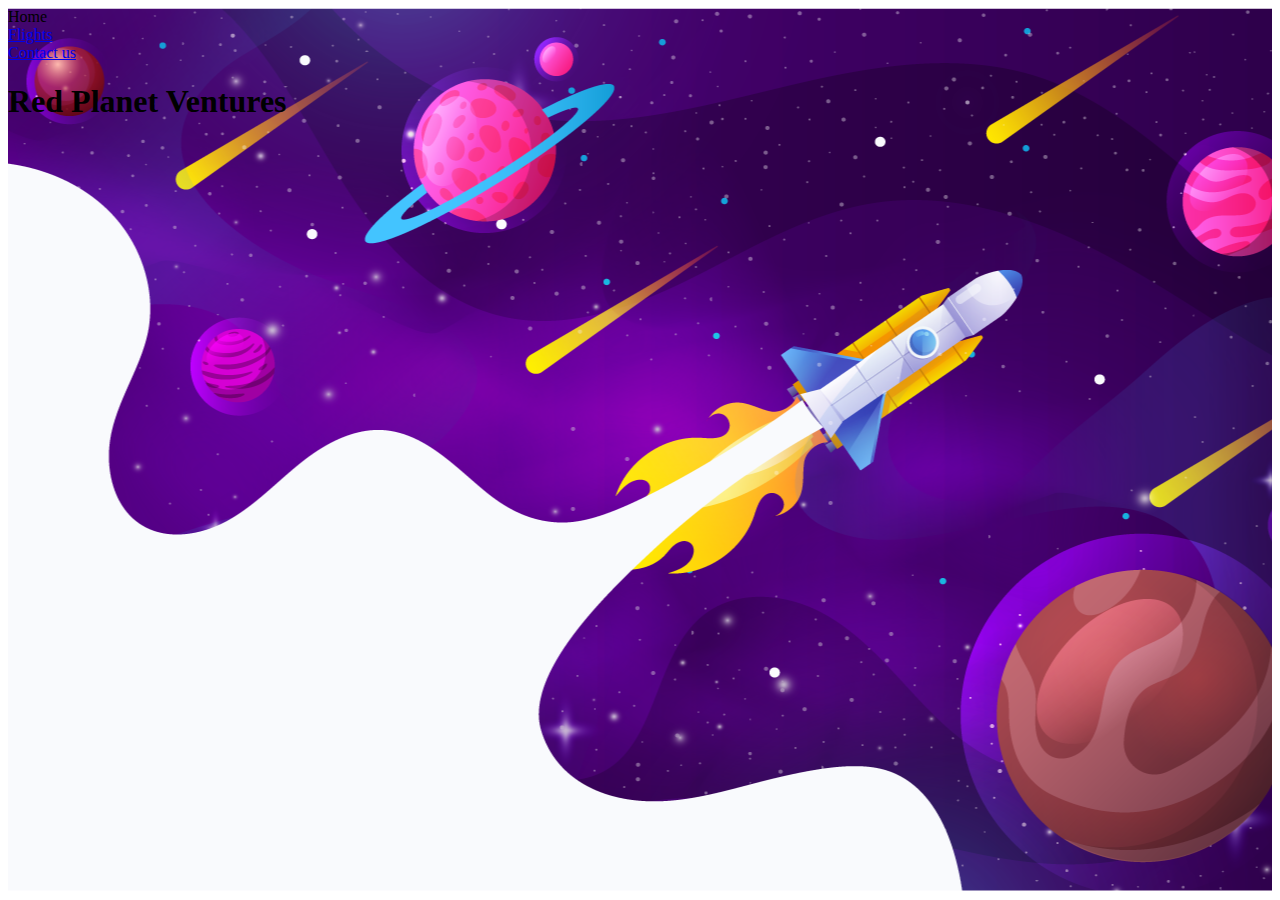
==== index.html @ 3cd68853 "Header & homepage" ====
<!DOCTYPE html>
<html lang="en">
    <head>
        <meta charset="UTF-8">
        <meta http-equiv="X-UA Compatible" content="IE-edge">
        <meta name="viewport" content="width-device-width, initial-scale-1.0">
        <meta name="keywords" content="HTML, CSS, Template, Bootstrap">
        <meta name="author" content="Reece Livingston, 241049">

        <link rel="stylesheet" href="css/main.css">

        
    </head>
    <body>
        <header class="homeBackGround">
            <nav>
                <div class="topNavBar">
                    <div class="active">Home</div>
                    <div class="item"><a href="pages/about_us.html">Flights</a></div>
                    <div class="item"><a href="pages/contact.html">Contact us</a></div>
                </div>
            </nav> 
            <h1>Red Planet Ventures</h1>  
        </header>
    </body>
</html>
---- css/main.css ----
.homeBackGround{
    background-image: url(../assets/Images/homePageHeader.png);
    height: 883px;
    width: 100%;
    background-position: center;
    background-size: cover;
    
}

header{
    background-image: url(../assets/Images/headerbackBack.png);
    height: 350px;
    width: 100%;
    background-position: center;
    background-size: cover;
}
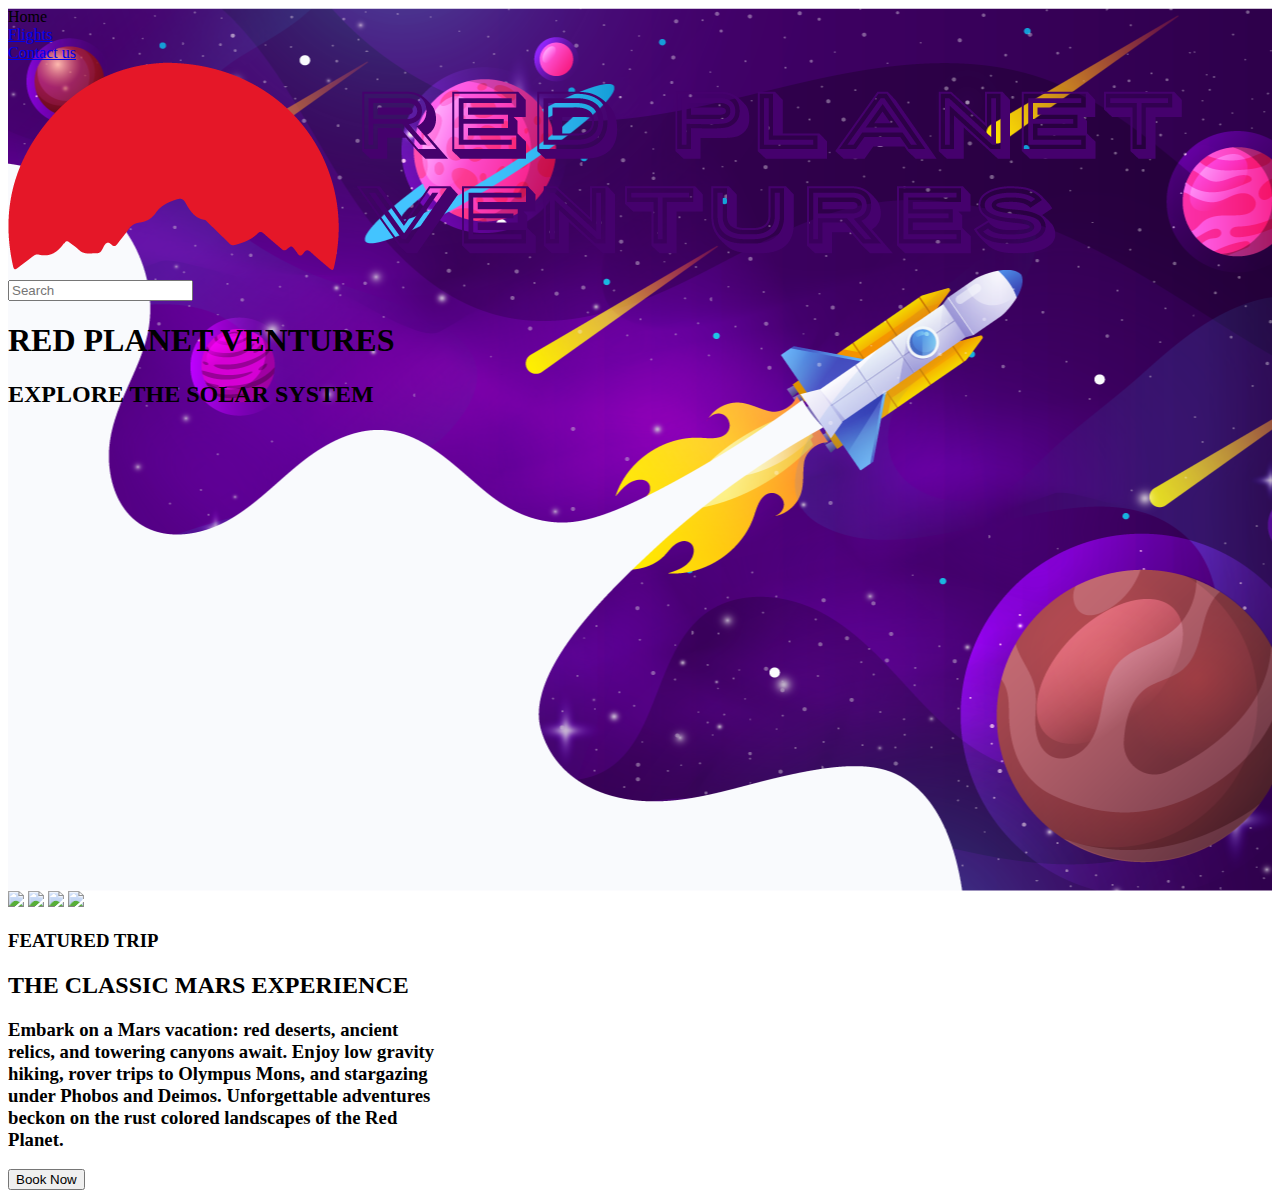
==== commit 6e7c57a9: "01/04 Save 2" ====
--- a/index.html
+++ b/index.html
@@ -19,8 +19,40 @@
                     <div class="item"><a href="pages/about_us.html">Flights</a></div>
                     <div class="item"><a href="pages/contact.html">Contact us</a></div>
                 </div>
+                <div>
+                <img src="assets/Images/logo.png"> 
+                <form id="search">
+                   <input placeholder="Search" type="text">
+                </form>
+                </div>
             </nav> 
-            <h1>Red Planet Ventures</h1>  
+            <h1>RED PLANET VENTURES</h1>
+            <h2>EXPLORE THE SOLAR SYSTEM</H2>
         </header>
+        <section>
+        <div class="Featured">
+            <img src="../241049_Reece_Livingston_DV100_T1/assets/Images/marsSliderClipped1.png">
+            <img src="../241049_Reece_Livingston_DV100_T1/assets/Images/marsSliderClipped2.png">
+            <img src="../241049_Reece_Livingston_DV100_T1/assets/Images/marsSliderClipped3.png">
+            <img src="../241049_Reece_Livingston_DV100_T1/assets/Images/marsSliderClipped14.png">
+            <!--arrows-->
+        </div>
+        <div class="tripContRight">
+            <div><h3>FEATURED TRIP</h3></div>
+            <div><h2>THE CLASSIC MARS EXPERIENCE</h2></div>
+            <div><h3>Embark on a Mars vacation: red deserts, ancient<br>
+                relics, and towering canyons await. Enjoy low gravity<br>
+                hiking, rover trips to Olympus Mons, and stargazing<br>
+                under Phobos and Deimos. Unforgettable adventures<br>
+                beckon on the rust colored landscapes of the Red<br>
+                Planet.</h3></div>
+            <div>
+                <form>
+                <button name="Book" type="Submit" id="featuredButton">Book Now</button>
+                </form>
+            </div>
+        </div>
+
+    </section>
     </body>
 </html>--- a/css/main.css
+++ b/css/main.css
@@ -4,13 +4,7 @@
     width: 100%;
     background-position: center;
     background-size: cover;
-    
+    padding: 0px;
+    margin: 0px;
+    border: 0px;
 }
-
-header{
-    background-image: url(../assets/Images/headerbackBack.png);
-    height: 350px;
-    width: 100%;
-    background-position: center;
-    background-size: cover;
-}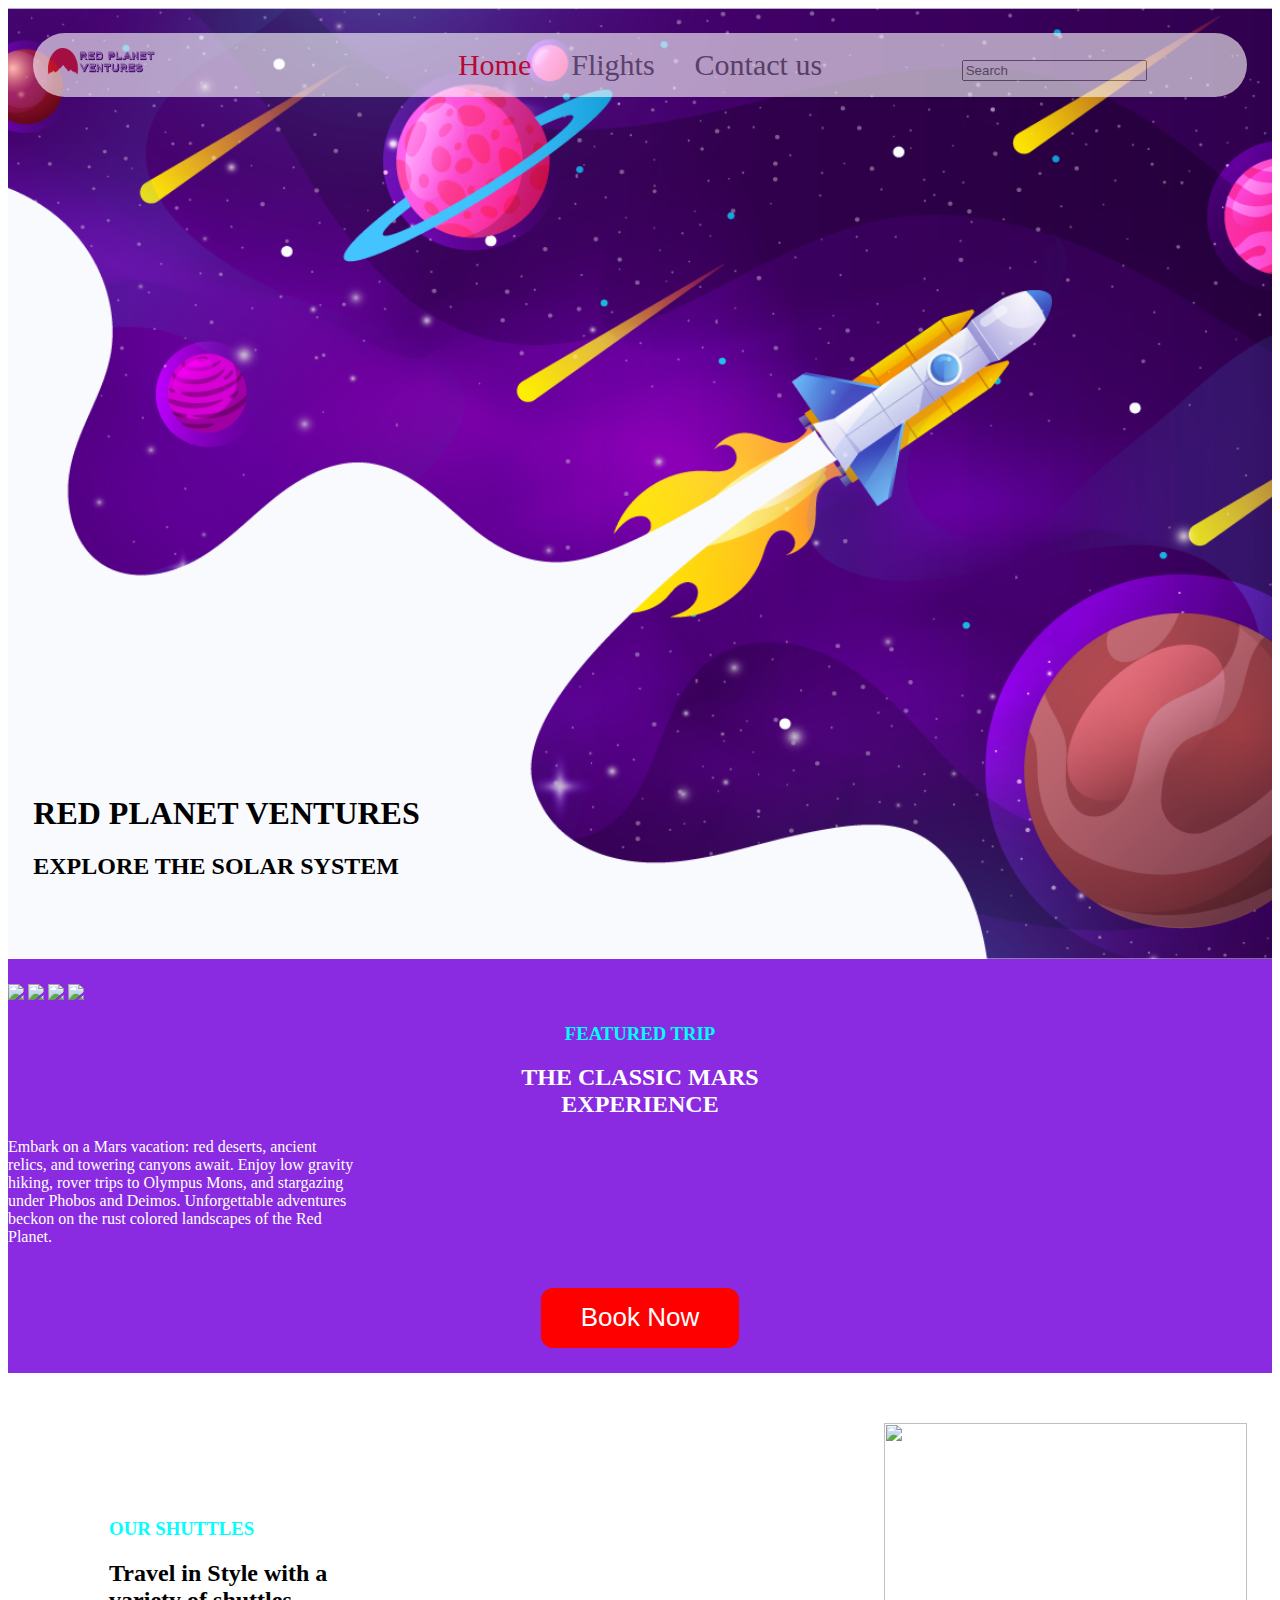
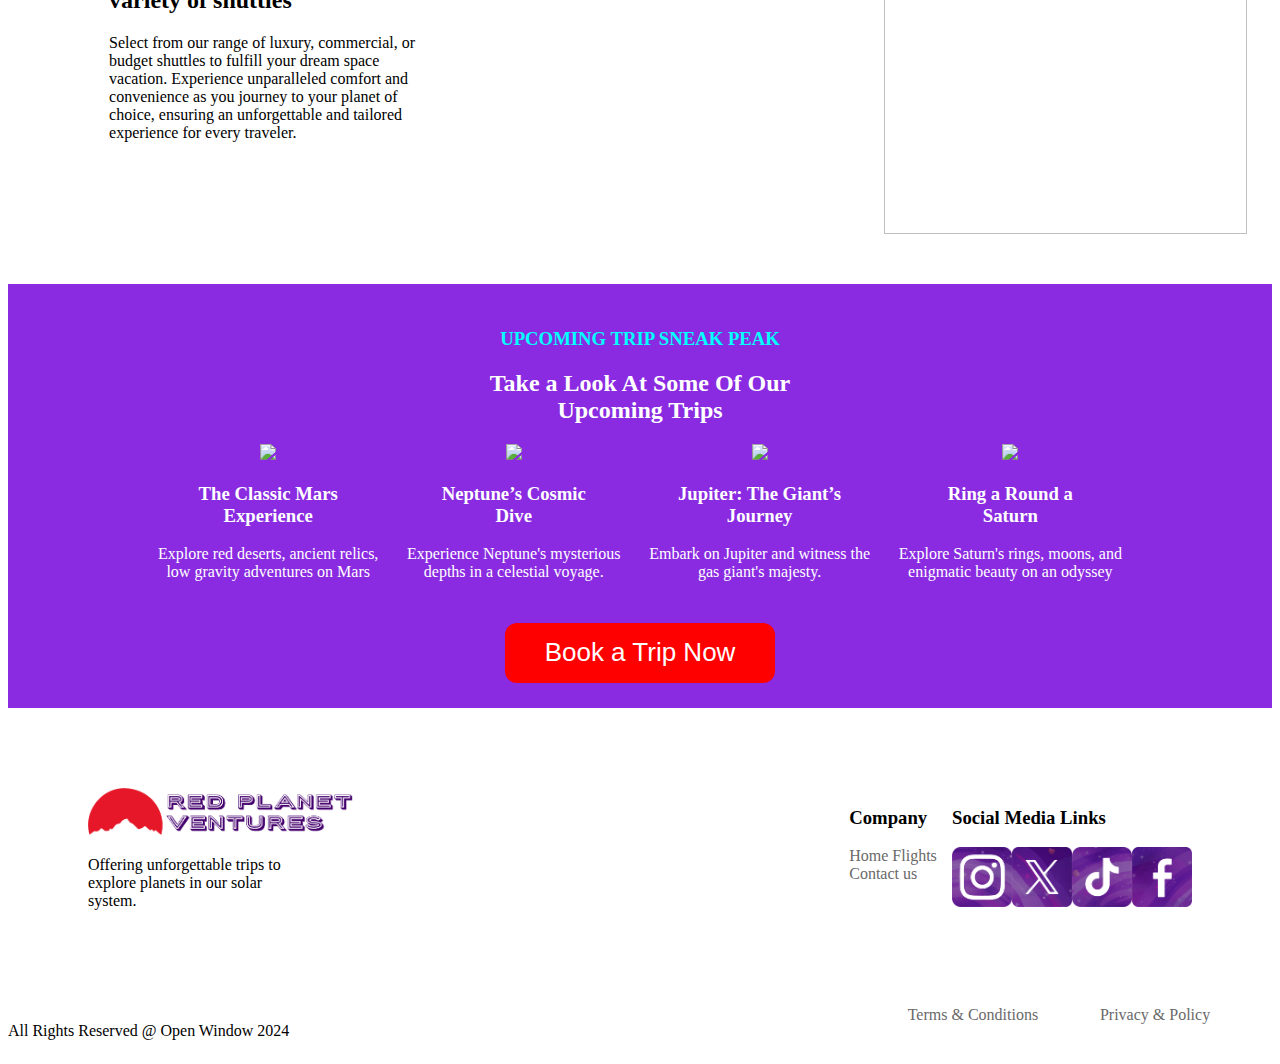
==== commit 9b26ce60: "01/04 3" ====
--- a/index.html
+++ b/index.html
@@ -12,47 +12,133 @@
         
     </head>
     <body>
-        <header class="homeBackGround">
-            <nav>
-                <div class="topNavBar">
-                    <div class="active">Home</div>
-                    <div class="item"><a href="pages/about_us.html">Flights</a></div>
-                    <div class="item"><a href="pages/contact.html">Contact us</a></div>
+        <header class="homeHero">
+            <div class="navContainer">
+                <div class="navFlex">
+                    <div class="navImg">
+                        <img style="height: 80%; width: 30%;" src="assets/Images/logo.png"> 
+                    </div>
+                    <div class="topNavBar">
+                        <div class="item" id="active">Home</div>
+                        <div class="item"><a href="pages/about_us.html">Flights</a></div>
+                        <div class="item"><a href="pages/contact.html">Contact us</a></div>
+                    </div>
+                    <div class="classSearch">
+                        <form id="search">
+                        <input placeholder="Search" type="text">
+                        </form>
+                    </div>
                 </div>
-                <div>
-                <img src="assets/Images/logo.png"> 
-                <form id="search">
-                   <input placeholder="Search" type="text">
-                </form>
-                </div>
-            </nav> 
-            <h1>RED PLANET VENTURES</h1>
-            <h2>EXPLORE THE SOLAR SYSTEM</H2>
+            </div>
+            <div class="heroText">
+                <h1 class="homeHeading1">RED PLANET VENTURES</h1>
+                <h2>EXPLORE THE SOLAR SYSTEM</H2>
+            </div>
         </header>
-        <section>
-        <div class="Featured">
-            <img src="../241049_Reece_Livingston_DV100_T1/assets/Images/marsSliderClipped1.png">
-            <img src="../241049_Reece_Livingston_DV100_T1/assets/Images/marsSliderClipped2.png">
-            <img src="../241049_Reece_Livingston_DV100_T1/assets/Images/marsSliderClipped3.png">
-            <img src="../241049_Reece_Livingston_DV100_T1/assets/Images/marsSliderClipped14.png">
-            <!--arrows-->
-        </div>
-        <div class="tripContRight">
-            <div><h3>FEATURED TRIP</h3></div>
-            <div><h2>THE CLASSIC MARS EXPERIENCE</h2></div>
-            <div><h3>Embark on a Mars vacation: red deserts, ancient<br>
-                relics, and towering canyons await. Enjoy low gravity<br>
-                hiking, rover trips to Olympus Mons, and stargazing<br>
-                under Phobos and Deimos. Unforgettable adventures<br>
-                beckon on the rust colored landscapes of the Red<br>
-                Planet.</h3></div>
-            <div>
-                <form>
-                <button name="Book" type="Submit" id="featuredButton">Book Now</button>
-                </form>
+
+    <section class="aSection">
+            <div class="Featured">
+                <img src="../241049_Reece_Livingston_DV100_T1/assets/Images/marsSliderClipped1.png">
+                <img src="../241049_Reece_Livingston_DV100_T1/assets/Images/marsSliderClipped2.png">
+                <img src="../241049_Reece_Livingston_DV100_T1/assets/Images/marsSliderClipped3.png">
+                <img src="../241049_Reece_Livingston_DV100_T1/assets/Images/marsSliderClipped14.png">
+                <!--arrows-->
+            </div>
+            <div class="tripContRight">
+                <h3 class="header3">FEATURED TRIP</h3>
+                <h2 class="header2">THE CLASSIC MARS <br>EXPERIENCE</h2>
+                <p>Embark on a Mars vacation: red deserts, ancient<br>
+                    relics, and towering canyons await. Enjoy low gravity<br>
+                    hiking, rover trips to Olympus Mons, and stargazing<br>
+                    under Phobos and Deimos. Unforgettable adventures<br>
+                    beckon on the rust colored landscapes of the Red<br>
+                    Planet.
+                </p>
+                <div class="buttonDiv">
+                    <button class="tripButton">Book Now</button>
+               </div>
+            </div>
+    </section>
+
+    <section class="bSection">
+        <div class="shuttleFlex">
+            <div class="shuttleInfoLeft">
+                <h3 class="header3 alignLeft">OUR SHUTTLES</h3>
+                <h2>Travel in Style with a<br>variety of shuttles</h2>
+                <p>Select from our range of luxury, commercial, or<br>
+                    budget shuttles to fulfill your dream space<br>
+                    vacation. Experience unparalleled comfort and<br>
+                    convenience as you journey to your planet of<br>
+                    choice, ensuring an unforgettable and tailored<br>
+                    experience for every traveler.</p>
+            </div>
+            <div class="shuttleRight">
+                <img style="height:100% ; width: 100%;" src="../241049_Reece_Livingston_DV100_T1/assets/Images/spacSchuttles.png">
             </div>
         </div>
+    </section>
 
-    </section>
+    <section class="aSection">
+        <div>
+            <h3 class="header3">UPCOMING TRIP SNEAK PEAK</h3>
+            <h2 class="header2">Take a Look At Some Of Our <br>Upcoming Trips</h2>
+        </div>
+        <div class="tripContainer">
+        <div class="tripFlex">
+            <div>
+                <img src="../241049_Reece_Livingston_DV100_T1/assets/Images/upcomingTrip1.png">
+                <h3 class="headTrip">The Classic Mars<br>Experience</h3>
+                <p>Explore red deserts, ancient relics,<br>low gravity adventures on Mars</p>
+            </div>
+            <div>
+                <img src="../241049_Reece_Livingston_DV100_T1/assets/Images/upcomingTrip3.png">
+                <h3 class="headTrip">Neptune’s Cosmic<br>Dive</h3>
+                <p>Experience Neptune's mysterious<br>depths in a celestial voyage.</p>
+            </div>
+            <div>
+                <img src="../241049_Reece_Livingston_DV100_T1/assets/Images/upcomingTrip2.png">
+                <h3 class="headTrip">Jupiter: The Giant’s<br>Journey</h3>
+                <p>Embark on Jupiter and witness the<br>gas giant's majesty.</p>
+            </div>
+            <div>
+                <img src="../241049_Reece_Livingston_DV100_T1/assets/Images/upcomingTrip4.png">
+                <h3 class="headTrip">Ring a Round a<br>Saturn</h3>
+                <p>Explore Saturn's rings, moons, and<br>enigmatic beauty on an odyssey</p>
+            </div>
+        </div>
+        </div>
+        <div class="buttonDiv">
+             <button class="tripButton">Book a Trip Now</button>
+        </div>
+        </section>
+
     </body>
+    <footer>
+        <div class="footerFlex">
+            <div style="flex-grow: 1">
+                <img class="footLogo" src="assets/Images/logo.png">
+                <p>Offering unforgettable trips to<br>explore planets in our solar<br>system.</p>
+            </div>
+            <div style="flex-grow: 1">
+                <h3>Company</h3>
+                <a href="index.html">Home</a>
+                <a href="pages/about_us.html">Flights</a>
+                <a href="pages/contact.html">Contact us</a>
+            </div>
+            <div style="flex-grow: 3">
+                <h3>Social Media Links</h3>
+                <div class="socialFlex">
+                    <div><a href=""><img class="socialImg" src="assets/Images/smInstagram.png"></a></div>
+                    <div><a href=""><img class="socialImg" src="assets/Images/smX.png"></a></div>
+                    <div><a href=""><img class="socialImg"  src="assets/Images/smTicktock.png"></a></div>
+                    <div><a href=""><img class="socialImg"  src="assets/Images/smFacebook.png"></a></div>
+                </div>
+            </div>
+        </div>
+        <div class="footContainer">
+            <div style="flex-grow: 10"><p>All Rights Reserved @ Open Window 2024</p></div>
+            <div style="flex-grow: 1"><a href="">Terms & Conditions</a></div>
+            <div style="flex-grow: 1"><a href="">Privacy & Policy</a></div>
+        </div>
+    </footer>
 </html>--- a/css/main.css
+++ b/css/main.css
@@ -1,10 +1,157 @@
-.homeBackGround{
+.homeHero{
     background-image: url(../assets/Images/homePageHeader.png);
-    height: 883px;
-    width: 100%;
+    height: 900px;
+    width: 96%;
     background-position: center;
     background-size: cover;
-    padding: 0px;
+    padding: 2%;
     margin: 0px;
     border: 0px;
 }
+a {
+    text-decoration: none;
+    color: dimgrey;
+  }
+#active {
+    color: red;
+}
+
+.heroText {
+    bottom: 0;
+    position: absolute;
+}
+
+.homeHeading1 {
+    
+}
+
+.item {
+    padding-left: 20px;
+    padding-right: 20px;
+}
+
+.navFlex{
+    display: flex;
+    background-color: #ffffff;
+    padding: 15px;
+    border-radius: 50px;
+    opacity: 60%;
+    justify-content: space-evenly;
+}
+.navFlex > div {
+    font-size: 30px;
+  }
+.topNavBar{
+    display: flex;
+    margin-left: auto;
+    margin-right: auto;
+}
+
+.classSearch {
+    width: 30%;
+    text-align: center;
+    margin-top: auto;
+    margin-bottom: auto;
+}
+
+#search {
+    margin-top: auto;
+    margin-bottom: auto;
+}
+
+.navImg {
+    width: 30%;
+}
+.navContainer{
+
+}
+.aSection{
+    background-color: blueviolet;
+    color: #ffffff;
+    padding-top: 2%;
+    padding-bottom: 2%;
+}
+.bSection{
+    padding-top: 2%;
+    padding-bottom: 2%;
+}
+.header3 {
+    text-align: center;
+    color: aqua;
+}
+.header2 {
+    text-align: center;
+    color: #ffffff;
+}
+.tripContainer{
+    text-align: center;
+    margin-left: 150px;
+    margin-right: 150px;
+}
+
+.tripFlex{
+   display: flex;
+   flex-direction: row;
+   justify-content: space-between;
+}
+
+.tripButton{
+    text-align: center;
+    background-color: red;
+    color: #ffffff;
+    font-size: 26px;
+    display: inline-block;
+    padding: 14px 40px;
+    height: 60px;
+    border-radius: 12px;
+    border: red;
+    
+}
+
+.buttonDiv{
+    text-align: center;
+    padding-top: 2%;
+}
+
+.footerFlex{
+    display: flex;
+    padding: 80px;
+}
+
+.socialFlex{
+    display: flex;
+    justify-content: space-between;
+}
+
+.socialImg{
+    width: 60px;
+    height: 60px;
+}
+
+.footContainer{
+    display: flex;
+}
+.footLogo{
+    width: 35%;
+    height: 35%;
+}
+.shuttleFlex{
+    display:flex;
+    justify-content: left;
+    
+}
+.shuttleInfoLeft{
+    flex-grow: 1;
+    padding: 8%;
+    text-align: left;
+}
+.shuttleRight{
+    flex-grow: 1;
+    padding: 2%;
+    text-align: left;
+
+}
+
+.alignLeft{
+    text-align: left;
+}
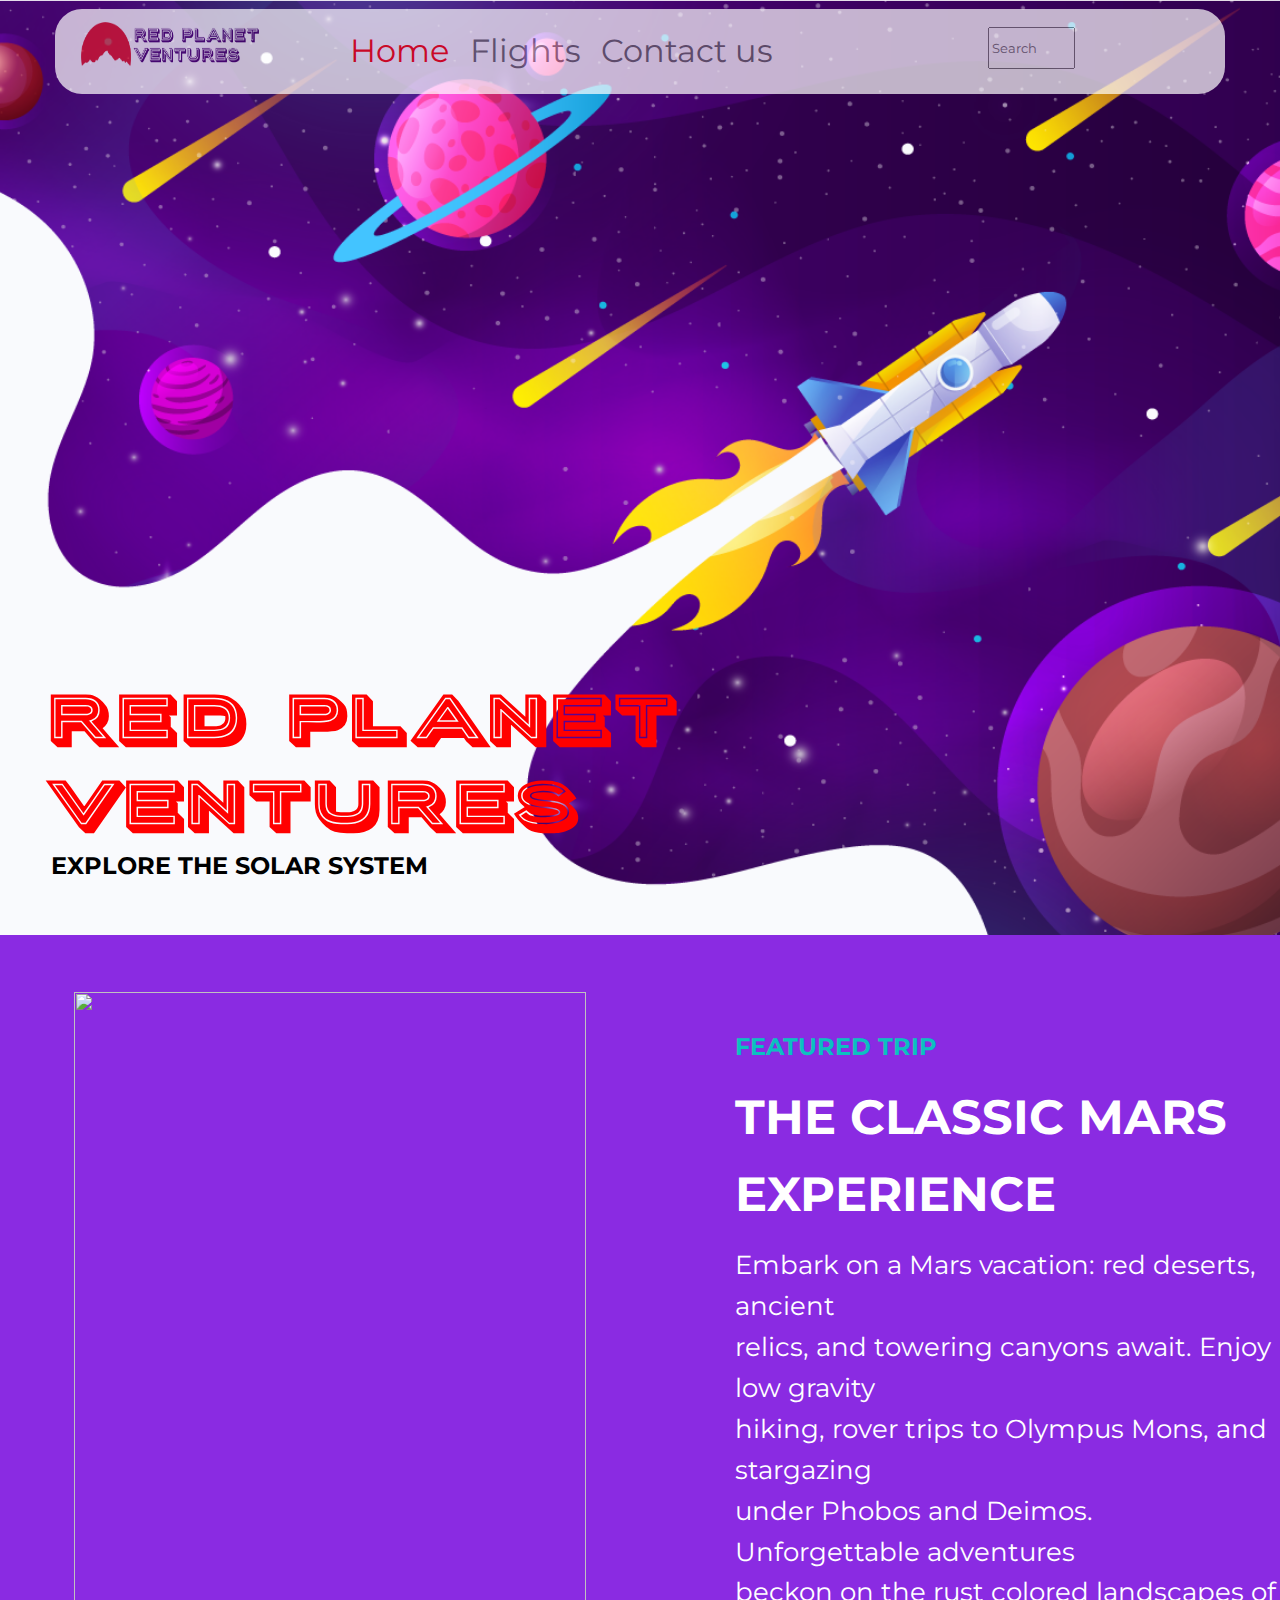
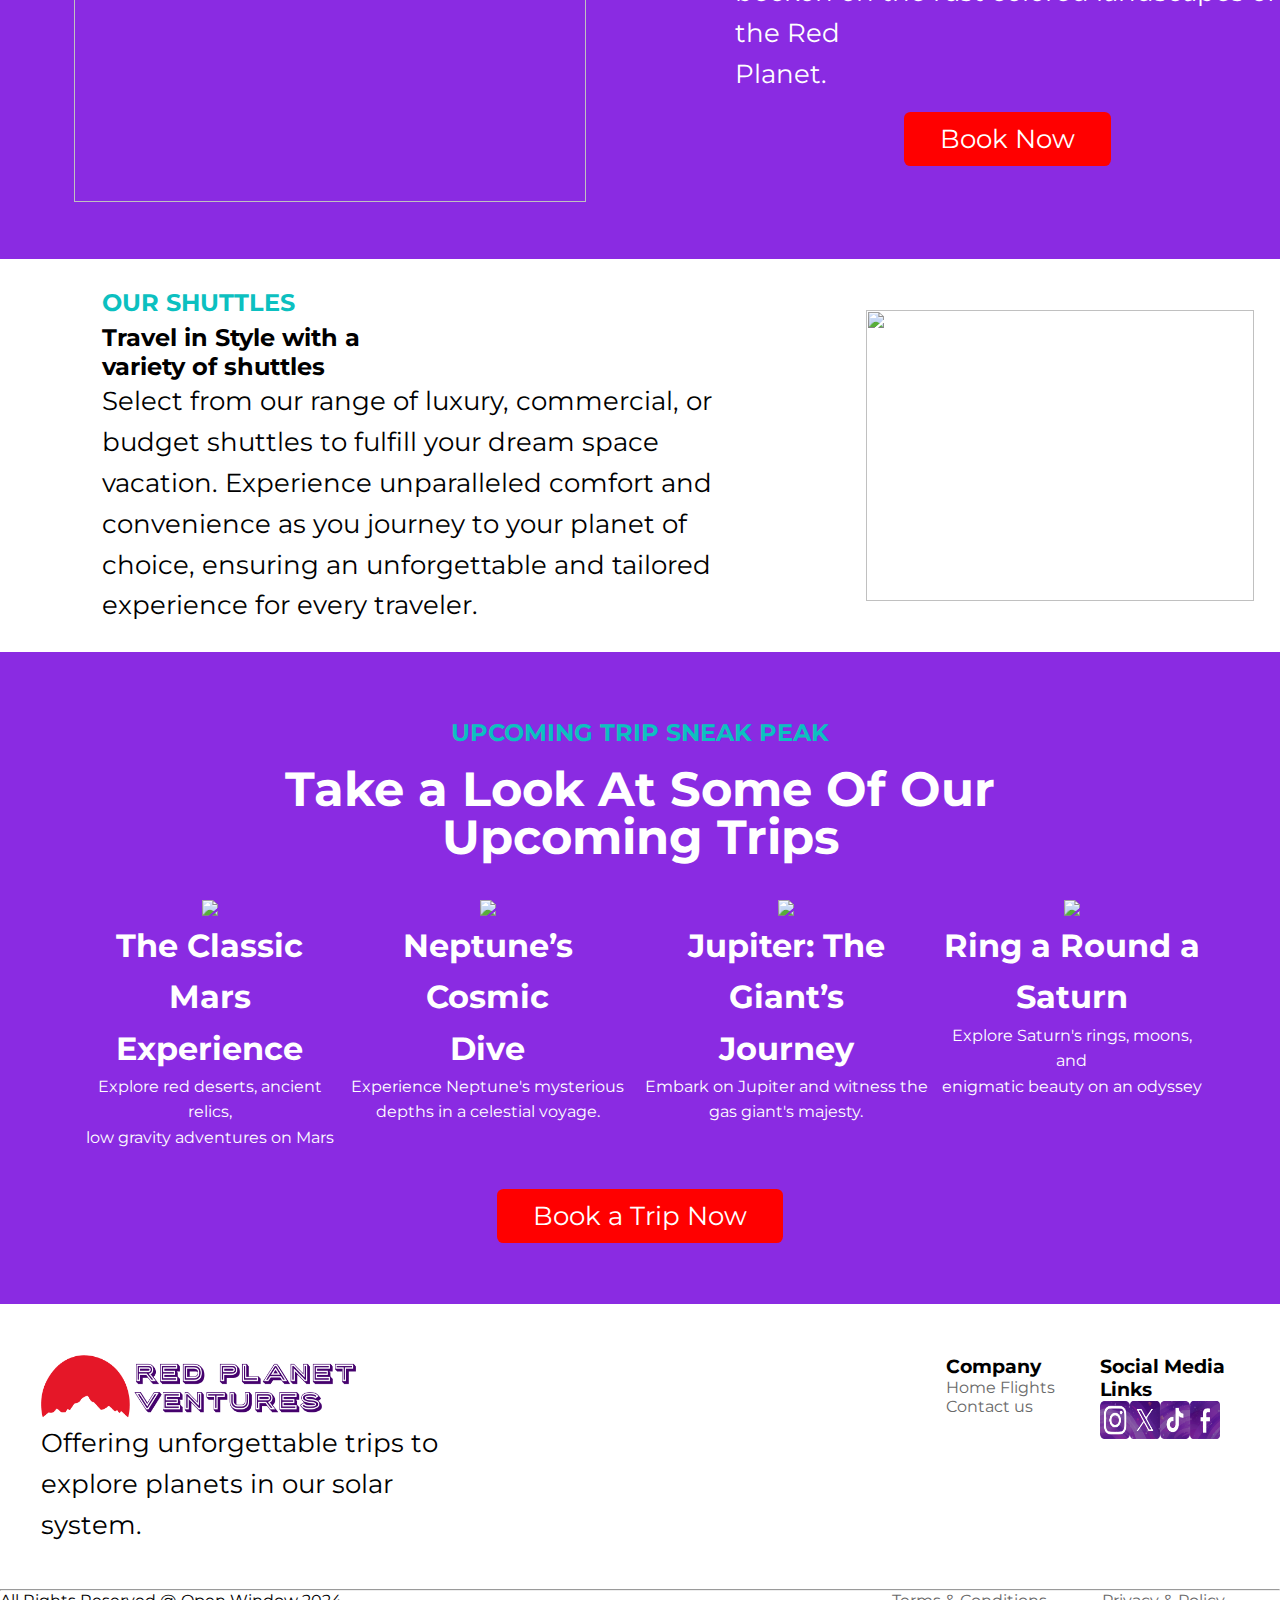
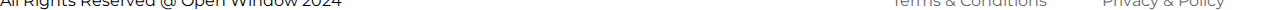
==== commit 71b78284: "04/04" ====
--- a/index.html
+++ b/index.html
@@ -1,144 +1,201 @@
 <!DOCTYPE html>
 <html lang="en">
-    <head>
-        <meta charset="UTF-8">
-        <meta http-equiv="X-UA Compatible" content="IE-edge">
-        <meta name="viewport" content="width-device-width, initial-scale-1.0">
-        <meta name="keywords" content="HTML, CSS, Template, Bootstrap">
-        <meta name="author" content="Reece Livingston, 241049">
-
-        <link rel="stylesheet" href="css/main.css">
-
-        
-    </head>
-    <body>
-        <header class="homeHero">
-            <div class="navContainer">
-                <div class="navFlex">
-                    <div class="navImg">
-                        <img style="height: 80%; width: 30%;" src="assets/Images/logo.png"> 
-                    </div>
-                    <div class="topNavBar">
-                        <div class="item" id="active">Home</div>
-                        <div class="item"><a href="pages/about_us.html">Flights</a></div>
-                        <div class="item"><a href="pages/contact.html">Contact us</a></div>
-                    </div>
-                    <div class="classSearch">
-                        <form id="search">
-                        <input placeholder="Search" type="text">
-                        </form>
-                    </div>
-                </div>
+  <head>
+    <meta charset="UTF-8" />
+    <meta http-equiv="X-UA Compatible" content="IE-edge" />
+    <meta name="viewport" content="width-device-width, initial-scale-1.0" />
+    <meta name="keywords" content="HTML, CSS, Template, Bootstrap" />
+    <meta name="author" content="Reece Livingston, 241049" />
+
+    <link rel="preconnect" href="https://fonts.googleapis.com">
+    <link rel="preconnect" href="https://fonts.gstatic.com" crossorigin>
+    <link href="https://fonts.googleapis.com/css2?family=Montserrat:ital,wght@0,100..900;1,100..900&family=Roboto:ital,wght@0,100;0,300;0,400;0,500;0,700;0,900;1,100;1,300;1,400;1,500;1,700;1,900&family=Sacramento&display=swap" rel="stylesheet">
+    <link rel="stylesheet" href="css/main.css">
+
+    <link rel="stylesheet" href="css/main.css" />
+  </head>
+  <body>
+    <header class="homeHero">
+      <div class="navContainer">
+        <div class="navFlex" style="flex-grow: 20;">
+        <img class="navImg" src="assets/Images/logo.png" />
+          <div class="topNavBar">
+            <div class="item" >
+              <a
+                href="../241049_Reece_Livingston_DV100_T1/index.html"
+                id="active"
+                >Home</a
+              >
             </div>
-            <div class="heroText">
-                <h1 class="homeHeading1">RED PLANET VENTURES</h1>
-                <h2>EXPLORE THE SOLAR SYSTEM</H2>
-            </div>
-        </header>
+            <div class="item"><a href="pages/about_us.html">Flights</a></div>
+            <div class="item"><a href="pages/contact.html">Contact us</a></div>
+          </div>
+          <div class="classSearch">
+            <form id="search">
+              <input placeholder="Search" type="text" />
+            </form>
+          </div>
+        </div>
+        <div class="heroText">
+            <h1 class="homeHeading1">RED PLANET </br>VENTURES</h1>
+            <h2>EXPLORE THE SOLAR SYSTEM</h2>
+          </div>
+      </div>
+    </header>
 
     <section class="aSection">
-            <div class="Featured">
-                <img src="../241049_Reece_Livingston_DV100_T1/assets/Images/marsSliderClipped1.png">
-                <img src="../241049_Reece_Livingston_DV100_T1/assets/Images/marsSliderClipped2.png">
-                <img src="../241049_Reece_Livingston_DV100_T1/assets/Images/marsSliderClipped3.png">
-                <img src="../241049_Reece_Livingston_DV100_T1/assets/Images/marsSliderClipped14.png">
-                <!--arrows-->
-            </div>
-            <div class="tripContRight">
-                <h3 class="header3">FEATURED TRIP</h3>
-                <h2 class="header2">THE CLASSIC MARS <br>EXPERIENCE</h2>
-                <p>Embark on a Mars vacation: red deserts, ancient<br>
-                    relics, and towering canyons await. Enjoy low gravity<br>
-                    hiking, rover trips to Olympus Mons, and stargazing<br>
-                    under Phobos and Deimos. Unforgettable adventures<br>
-                    beckon on the rust colored landscapes of the Red<br>
-                    Planet.
-                </p>
-                <div class="buttonDiv">
-                    <button class="tripButton">Book Now</button>
-               </div>
-            </div>
+     <div class="featureSection">
+      <div class="featured">
+        <img class="sliderImg"
+          src="../241049_Reece_Livingston_DV100_T1/assets/Images/marsSliderClipped1.png"
+        />
+        <!--<img class="sliderImg"
+          src="../241049_Reece_Livingston_DV100_T1/assets/Images/marsSliderClipped2.png"
+        />
+        <img class="sliderImg"
+          src="../241049_Reece_Livingston_DV100_T1/assets/Images/marsSliderClipped3.png"
+        />
+        <img class="sliderImg"
+          src="../241049_Reece_Livingston_DV100_T1/assets/Images/marsSliderClipped14.png"
+        />-->
+        <!--arrows-->
+      </div>
+      <div class="tripContRight">
+        <h3 class="header3">FEATURED TRIP</h3>
+        <h2 class="header2">THE CLASSIC MARS <br />EXPERIENCE</h2>
+        <p class="text">
+          Embark on a Mars vacation: red deserts, ancient<br />
+          relics, and towering canyons await. Enjoy low gravity<br />
+          hiking, rover trips to Olympus Mons, and stargazing<br />
+          under Phobos and Deimos. Unforgettable adventures<br />
+          beckon on the rust colored landscapes of the Red<br />
+          Planet.
+        </p>
+        <div class="buttonDiv">
+          <button class="tripButton">Book Now</button>
+        </div>
+        </div>
+      </div>
     </section>
 
     <section class="bSection">
-        <div class="shuttleFlex">
-            <div class="shuttleInfoLeft">
-                <h3 class="header3 alignLeft">OUR SHUTTLES</h3>
-                <h2>Travel in Style with a<br>variety of shuttles</h2>
-                <p>Select from our range of luxury, commercial, or<br>
-                    budget shuttles to fulfill your dream space<br>
-                    vacation. Experience unparalleled comfort and<br>
-                    convenience as you journey to your planet of<br>
-                    choice, ensuring an unforgettable and tailored<br>
-                    experience for every traveler.</p>
-            </div>
-            <div class="shuttleRight">
-                <img style="height:100% ; width: 100%;" src="../241049_Reece_Livingston_DV100_T1/assets/Images/spacSchuttles.png">
-            </div>
-        </div>
+      <div class="shuttleFlex">
+        <div class="shuttleInfoLeft">
+          <h3 class="header3 alignLeft">OUR SHUTTLES</h3>
+          <h2>Travel in Style with a<br />variety of shuttles</h2>
+          <p class="text">
+            Select from our range of luxury, commercial, or<br />
+            budget shuttles to fulfill your dream space<br />
+            vacation. Experience unparalleled comfort and<br />
+            convenience as you journey to your planet of<br />
+            choice, ensuring an unforgettable and tailored<br />
+            experience for every traveler.
+          </p>
+        </div>
+        <div class="shuttleRight">
+          <img
+            style="height: 100%; width: 100%"
+            src="../241049_Reece_Livingston_DV100_T1/assets/Images/spacSchuttles.png"
+          />
+        </div>
+      </div>
     </section>
 
     <section class="aSection">
-        <div>
-            <h3 class="header3">UPCOMING TRIP SNEAK PEAK</h3>
-            <h2 class="header2">Take a Look At Some Of Our <br>Upcoming Trips</h2>
-        </div>
-        <div class="tripContainer">
+      <div class="upcomingSection">
+        <h3 class="header3" style="text-align: center;">UPCOMING TRIP SNEAK PEAK</h3>
+        <h2 class="header2" style="text-align: center; line-height: 1;">Take a Look At Some Of Our <br />Upcoming Trips</h2>
+      <div class="tripContainer">
         <div class="tripFlex">
-            <div>
-                <img src="../241049_Reece_Livingston_DV100_T1/assets/Images/upcomingTrip1.png">
-                <h3 class="headTrip">The Classic Mars<br>Experience</h3>
-                <p>Explore red deserts, ancient relics,<br>low gravity adventures on Mars</p>
-            </div>
-            <div>
-                <img src="../241049_Reece_Livingston_DV100_T1/assets/Images/upcomingTrip3.png">
-                <h3 class="headTrip">Neptune’s Cosmic<br>Dive</h3>
-                <p>Experience Neptune's mysterious<br>depths in a celestial voyage.</p>
-            </div>
-            <div>
-                <img src="../241049_Reece_Livingston_DV100_T1/assets/Images/upcomingTrip2.png">
-                <h3 class="headTrip">Jupiter: The Giant’s<br>Journey</h3>
-                <p>Embark on Jupiter and witness the<br>gas giant's majesty.</p>
-            </div>
-            <div>
-                <img src="../241049_Reece_Livingston_DV100_T1/assets/Images/upcomingTrip4.png">
-                <h3 class="headTrip">Ring a Round a<br>Saturn</h3>
-                <p>Explore Saturn's rings, moons, and<br>enigmatic beauty on an odyssey</p>
-            </div>
-        </div>
-        </div>
-        <div class="buttonDiv">
-             <button class="tripButton">Book a Trip Now</button>
-        </div>
-        </section>
-
-    </body>
-    <footer>
-        <div class="footerFlex">
-            <div style="flex-grow: 1">
-                <img class="footLogo" src="assets/Images/logo.png">
-                <p>Offering unforgettable trips to<br>explore planets in our solar<br>system.</p>
-            </div>
-            <div style="flex-grow: 1">
-                <h3>Company</h3>
-                <a href="index.html">Home</a>
-                <a href="pages/about_us.html">Flights</a>
-                <a href="pages/contact.html">Contact us</a>
-            </div>
-            <div style="flex-grow: 3">
-                <h3>Social Media Links</h3>
-                <div class="socialFlex">
-                    <div><a href=""><img class="socialImg" src="assets/Images/smInstagram.png"></a></div>
-                    <div><a href=""><img class="socialImg" src="assets/Images/smX.png"></a></div>
-                    <div><a href=""><img class="socialImg"  src="assets/Images/smTicktock.png"></a></div>
-                    <div><a href=""><img class="socialImg"  src="assets/Images/smFacebook.png"></a></div>
-                </div>
-            </div>
-        </div>
-        <div class="footContainer">
-            <div style="flex-grow: 10"><p>All Rights Reserved @ Open Window 2024</p></div>
-            <div style="flex-grow: 1"><a href="">Terms & Conditions</a></div>
-            <div style="flex-grow: 1"><a href="">Privacy & Policy</a></div>
-        </div>
-    </footer>
-</html>+          <div>
+            <img class="tripImg"
+              src="../241049_Reece_Livingston_DV100_T1/assets/Images/upcomingTrip1.png"
+            />
+            <h3 class="headTrip">The Classic Mars<br />Experience</h3>
+            <p class="textTrip">
+              Explore red deserts, ancient relics,<br />low gravity adventures
+              on Mars
+            </p>
+          </div>
+          <div>
+            <img class="tripImg"
+              src="../241049_Reece_Livingston_DV100_T1/assets/Images/upcomingTrip3.png"
+            />
+            <h3 class="headTrip">Neptune’s Cosmic<br />Dive</h3>
+            <p class="textTrip">
+              Experience Neptune's mysterious<br />depths in a celestial voyage.
+            </p>
+          </div>
+          <div>
+            <img class="tripImg"
+              src="../241049_Reece_Livingston_DV100_T1/assets/Images/upcomingTrip2.png"
+            />
+            <h3 class="headTrip">Jupiter: The Giant’s<br />Journey</h3>
+            <p class="textTrip">Embark on Jupiter and witness the<br />gas giant's majesty.</p>
+          </div>
+          <div>
+            <img class="tripImg"
+              src="../241049_Reece_Livingston_DV100_T1/assets/Images/upcomingTrip4.png"
+            />
+            <h3 class="headTrip">Ring a Round a<br />Saturn</h3>
+            <p class="textTrip">
+              Explore Saturn's rings, moons, and<br />enigmatic beauty on an
+              odyssey
+            </p>
+          </div>
+        </div>
+      </div>
+      <div class="buttonDiv">
+        <button class="tripButton">Book a Trip Now</button>
+      </div>
+    </div>
+    </section>
+  </body>
+  <footer>
+    <div class="footerFlex">
+      <div style="flex-grow: 1">
+        <img class="footLogo" src="assets/Images/logo.png" />
+        <p class="text">
+          Offering unforgettable trips to<br />explore planets in our solar<br />system.
+        </p>
+      </div>
+      <div style="flex-grow: 1">
+        <h3 class>Company</h3>
+        <a href="index.html">Home</a>
+        <a href="pages/about_us.html">Flights</a>
+        <a href="pages/contact.html">Contact us</a>
+      </div>
+      <div style="flex-grow: 3">
+        <h3>Social Media Links</h3>
+        <div class="socialFlex">
+          <div>
+            <a href=""
+              ><img class="socialImg" src="assets/Images/smInstagram.png"
+            /></a>
+          </div>
+          <div>
+            <a href=""><img class="socialImg" src="assets/Images/smX.png" /></a>
+          </div>
+          <div>
+            <a href=""
+              ><img class="socialImg" src="assets/Images/smTicktock.png"
+            /></a>
+          </div>
+          <div>
+            <a href=""
+              ><img class="socialImg" src="assets/Images/smFacebook.png"
+            /></a>
+          </div>
+        </div>
+      </div>
+    </div>
+    <hr />
+    <div class="footContainer">
+      <div style="flex-grow: 10">
+        <p>All Rights Reserved @ Open Window 2024</p>
+      </div>
+      <div style="flex-grow: 1"><a href="">Terms & Conditions</a></div>
+      <div style="flex-grow: 1"><a href="">Privacy & Policy</a></div>
+    </div>
+  </footer>
+</html>
--- a/css/main.css
+++ b/css/main.css
@@ -1,157 +1,319 @@
-.homeHero{
-    background-image: url(../assets/Images/homePageHeader.png);
-    height: 900px;
-    width: 96%;
-    background-position: center;
-    background-size: cover;
-    padding: 2%;
-    margin: 0px;
-    border: 0px;
+*{
+  margin: 0px;
+  font-family: "montserrat", sans-serif;
+}
+.homeHero {
+  background-image: url(../assets/Images/homePageHeader.png);
+  height: 100vh;
+  width: auto;
+  background-position: center;
+  background-size: cover;
+  padding: 2%;
+  padding-top: 1vh;
+  margin: 0px;
+  border: 0px;
 }
 a {
-    text-decoration: none;
-    color: dimgrey;
-  }
+  text-decoration: none;
+  color: dimgrey;
+}
 #active {
-    color: red;
+  color: red;
 }
 
 .heroText {
-    bottom: 0;
-    position: absolute;
+  display: flex;
+  flex-direction: column;
+  bottom: 0;
+  padding-top: 65vh;
+  padding-left: 2vw;
+  font-family: "montserrat", sans-serif;
 }
 
 .homeHeading1 {
-    
-}
+  font-family: "Porter Sans Block";
+  color: red;
+  font-size: 3.75em;
+}
+
 
 .item {
-    padding-left: 20px;
-    padding-right: 20px;
-}
-
-.navFlex{
-    display: flex;
-    background-color: #ffffff;
-    padding: 15px;
-    border-radius: 50px;
-    opacity: 60%;
-    justify-content: space-evenly;
+  padding-left: 0.8vw;
+  padding-right: 0.8vw;
+  opacity: 100%;
+}
+
+.navFlex {
+  display: flex;
+  background-color: #ffffff;
+  border-radius: 3vh;
+  opacity: 70%;
+  padding-left: 2vw;
+  padding-right: 2vw;
+  margin-left: 2.3vw;
+  margin-right: 2.3vw;
+  padding-bottom: 1.4vh;
+  padding-top: 1.4vh;
+
 }
 .navFlex > div {
-    font-size: 30px;
-  }
-.topNavBar{
-    display: flex;
-    margin-left: auto;
-    margin-right: auto;
+  font-size: 2em;
+  font-family: Arial, Helvetica, sans-serif;
+}
+.topNavBar {
+  display: flex;
+  margin-left: auto;
+  margin-right: auto;
+  padding: 1vh 0.4vw 1vh 0.4vw;
+
 }
 
 .classSearch {
-    width: 30%;
-    text-align: center;
-    margin-top: auto;
-    margin-bottom: auto;
-}
-
+  width: 30%;
+  text-align: center;
+  padding-bottom: 1.4vh;
+}
 #search {
-    margin-top: auto;
-    margin-bottom: auto;
+  width: 100%;
+  height: 100%;
+  margin: 0;
+  padding: 0;
+}
+#search input {
+  align-items: end;
+  height: 4vh;
+  width: 6.2vw;
 }
 
 .navImg {
-    width: 30%;
-}
-.navContainer{
-
-}
-.aSection{
-    background-color: blueviolet;
-    color: #ffffff;
-    padding-top: 2%;
-    padding-bottom: 2%;
-}
-.bSection{
-    padding-top: 2%;
-    padding-bottom: 2%;
+  width:14vw;
+  height: 5vh;
+  opacity: 100%;
+}
+.navContainer {
+}
+.aSection {
+  background-color: blueviolet;
+  color: #ffffff;
+  padding-top: 2%;
+  padding-bottom: 2%;
+}
+.bSection {
+  padding-top: 2%;
+  padding-bottom: 2%;
+}
+.featureSection{
+  display: flex;
+  padding-left: 5.8vw;
+  align-items: center;
+}
+.sliderImg{
+  display:flex;
+  width: 40vw;
+  height: 90vh;
+  padding-right: 1.6vw;
+  padding-top: 3.5vh;
+  padding-bottom: 3.5vh;
+
+}
+.tripContRight{
+  display: flex;
+  flex-direction: column;
+  padding-left: 10vw;
 }
 .header3 {
-    text-align: center;
-    color: aqua;
+  text-align: left;
+  color: rgb(12, 192, 192);
+  font-size:1.5em;
+  line-height: 1.6;
 }
 .header2 {
-    text-align: center;
-    color: #ffffff;
-}
-.tripContainer{
-    text-align: center;
-    margin-left: 150px;
-    margin-right: 150px;
-}
-
-.tripFlex{
-   display: flex;
-   flex-direction: row;
-   justify-content: space-between;
-}
-
-.tripButton{
-    text-align: center;
-    background-color: red;
-    color: #ffffff;
-    font-size: 26px;
-    display: inline-block;
-    padding: 14px 40px;
-    height: 60px;
-    border-radius: 12px;
-    border: red;
-    
-}
-
-.buttonDiv{
-    text-align: center;
-    padding-top: 2%;
-}
-
-.footerFlex{
-    display: flex;
-    padding: 80px;
-}
-
-.socialFlex{
-    display: flex;
-    justify-content: space-between;
-}
-
-.socialImg{
-    width: 60px;
-    height: 60px;
-}
-
-.footContainer{
-    display: flex;
-}
-.footLogo{
-    width: 35%;
-    height: 35%;
-}
-.shuttleFlex{
-    display:flex;
-    justify-content: left;
-    
-}
-.shuttleInfoLeft{
-    flex-grow: 1;
-    padding: 8%;
-    text-align: left;
-}
-.shuttleRight{
-    flex-grow: 1;
-    padding: 2%;
-    text-align: left;
-
-}
-
-.alignLeft{
-    text-align: left;
-}
+  text-align: left;
+  color: #ffffff;
+  padding-top: 1.4vh;
+  padding-bottom: 1.4vh;
+  font-size: 3em;
+  line-height: 1.6;
+}
+
+.text{
+  font-size: 1.6em;
+  text-align: left;
+  line-height: 1.6;
+}
+
+.upcomingSection{
+  padding-top: 4vh;
+  padding-bottom: 4vh;
+}
+.tripContainer {
+  text-align: center;
+  margin-left: 6vw;
+  margin-right: 6vw;
+  padding-top: 3vh;
+}
+
+.tripImg{
+  width: 20vw;
+}
+.tripFlex {
+  display: flex;
+  flex-direction: row;
+  justify-content: space-between;
+}
+
+.headTrip{
+  font-size: 2em;
+  line-height: 1.6;
+}
+.textTrip{
+  text-align: center;
+  font-size:1.8;
+  line-height: 1.6;
+}
+
+.tripButton {
+  text-align: center;
+  background-color: red;
+  color: #ffffff;
+  font-size: 1.6em;
+  display: inline-block;
+  padding: 1vh 2.8vw;
+  height: 6vh;
+  border-radius: 0.5vw;
+  border: red;
+}
+
+.buttonDiv {
+  text-align: center;
+  padding-top: 3%;
+}
+
+.footerFlex {
+  display: flex;
+  padding: 5.6vh 3.2vw 5.6vh 3.2vw;
+}
+
+.socialFlex {
+  display: flex;
+}
+
+.socialImg {
+  width: 2.35vw;
+  height:4.2vh;
+}
+
+.footContainer {
+  display: flex;
+}
+.footLogo {
+  width: 35%;
+  height: 35%;
+}
+.shuttleFlex {
+  display: flex;
+  justify-content: left;
+}
+.shuttleInfoLeft {
+  display: flex;
+  flex-direction: column;
+  justify-content: center;
+  padding-left: 8%;
+  padding-right: 10vw;
+  text-align: left;
+}
+.shuttleRight {
+  flex-grow: 1;
+  padding: 2%;
+  text-align: left;
+}
+
+.alignLeft {
+  text-align: left;
+}
+
+.flightsHero {
+  background-image: url(../assets/Images/headerbackBack.png);
+  height: 35vh;
+  width: auto;
+  background-position: center;
+  background-size: cover;
+  padding: 2%;
+  padding-top: 1vh;
+  margin: 0px;
+  border: 0px;
+}
+
+@font-face {
+  font-family: "Porter sans Block";
+  src: url(../assets/Fonts/porter-sans-inline-block-webfont.woff) format("woff");
+}
+
+.flightsHeading {
+  text-align: center;
+  padding-top: 4%;
+  font-size: 4em;
+  font-family: "Porter Sans Block";
+  color: rgb(255, 255, 255);
+}
+
+.verticalBreak {
+  height: 1vh;
+  width: 0%;
+  border-color: white;
+}
+
+.flightFilter {
+  display: flex;
+}
+
+.aboutSection {
+  display: flex;
+  flex-direction: row;
+  background-color: #ffffff;
+}
+
+.aboutText {
+  display: flex;
+  flex-direction: column;
+  padding-left: 2vw;
+  padding-right: 2.3vw;
+  padding-top: 7vh;
+}
+
+.aboutImg {
+  padding-left: 5.9vw;
+  padding-top: 2.8vh;
+}
+
+.mediaIcons {
+  display: flex;
+  padding-top: 2.8vh;
+}
+
+.contactImg {
+  width: 4.7vw;
+  padding-right: 1.4vw;
+}
+
+.contactMedia {
+  display: flex;
+  flex-direction: column;
+  padding-left: 2.35vw;
+  justify-content: left;
+}
+
+.contactDetails {
+  display: flex;
+  justify-content: flex-end;
+  align-items: center;
+}
+
+.contactSection {
+  display: flex;
+  flex-direction: row;
+  padding-top: 7vhx;
+}
+#contactForm {
+  padding: 7vh 14vw;
+}
--- a/css/main.css
+++ b/css/main.css
@@ -1,157 +1,319 @@
-.homeHero{
-    background-image: url(../assets/Images/homePageHeader.png);
-    height: 900px;
-    width: 96%;
-    background-position: center;
-    background-size: cover;
-    padding: 2%;
-    margin: 0px;
-    border: 0px;
+*{
+  margin: 0px;
+  font-family: "montserrat", sans-serif;
+}
+.homeHero {
+  background-image: url(../assets/Images/homePageHeader.png);
+  height: 100vh;
+  width: auto;
+  background-position: center;
+  background-size: cover;
+  padding: 2%;
+  padding-top: 1vh;
+  margin: 0px;
+  border: 0px;
 }
 a {
-    text-decoration: none;
-    color: dimgrey;
-  }
+  text-decoration: none;
+  color: dimgrey;
+}
 #active {
-    color: red;
+  color: red;
 }
 
 .heroText {
-    bottom: 0;
-    position: absolute;
+  display: flex;
+  flex-direction: column;
+  bottom: 0;
+  padding-top: 65vh;
+  padding-left: 2vw;
+  font-family: "montserrat", sans-serif;
 }
 
 .homeHeading1 {
-    
-}
+  font-family: "Porter Sans Block";
+  color: red;
+  font-size: 3.75em;
+}
+
 
 .item {
-    padding-left: 20px;
-    padding-right: 20px;
-}
-
-.navFlex{
-    display: flex;
-    background-color: #ffffff;
-    padding: 15px;
-    border-radius: 50px;
-    opacity: 60%;
-    justify-content: space-evenly;
+  padding-left: 0.8vw;
+  padding-right: 0.8vw;
+  opacity: 100%;
+}
+
+.navFlex {
+  display: flex;
+  background-color: #ffffff;
+  border-radius: 3vh;
+  opacity: 70%;
+  padding-left: 2vw;
+  padding-right: 2vw;
+  margin-left: 2.3vw;
+  margin-right: 2.3vw;
+  padding-bottom: 1.4vh;
+  padding-top: 1.4vh;
+
 }
 .navFlex > div {
-    font-size: 30px;
-  }
-.topNavBar{
-    display: flex;
-    margin-left: auto;
-    margin-right: auto;
+  font-size: 2em;
+  font-family: Arial, Helvetica, sans-serif;
+}
+.topNavBar {
+  display: flex;
+  margin-left: auto;
+  margin-right: auto;
+  padding: 1vh 0.4vw 1vh 0.4vw;
+
 }
 
 .classSearch {
-    width: 30%;
-    text-align: center;
-    margin-top: auto;
-    margin-bottom: auto;
-}
-
+  width: 30%;
+  text-align: center;
+  padding-bottom: 1.4vh;
+}
 #search {
-    margin-top: auto;
-    margin-bottom: auto;
+  width: 100%;
+  height: 100%;
+  margin: 0;
+  padding: 0;
+}
+#search input {
+  align-items: end;
+  height: 4vh;
+  width: 6.2vw;
 }
 
 .navImg {
-    width: 30%;
-}
-.navContainer{
-
-}
-.aSection{
-    background-color: blueviolet;
-    color: #ffffff;
-    padding-top: 2%;
-    padding-bottom: 2%;
-}
-.bSection{
-    padding-top: 2%;
-    padding-bottom: 2%;
+  width:14vw;
+  height: 5vh;
+  opacity: 100%;
+}
+.navContainer {
+}
+.aSection {
+  background-color: blueviolet;
+  color: #ffffff;
+  padding-top: 2%;
+  padding-bottom: 2%;
+}
+.bSection {
+  padding-top: 2%;
+  padding-bottom: 2%;
+}
+.featureSection{
+  display: flex;
+  padding-left: 5.8vw;
+  align-items: center;
+}
+.sliderImg{
+  display:flex;
+  width: 40vw;
+  height: 90vh;
+  padding-right: 1.6vw;
+  padding-top: 3.5vh;
+  padding-bottom: 3.5vh;
+
+}
+.tripContRight{
+  display: flex;
+  flex-direction: column;
+  padding-left: 10vw;
 }
 .header3 {
-    text-align: center;
-    color: aqua;
+  text-align: left;
+  color: rgb(12, 192, 192);
+  font-size:1.5em;
+  line-height: 1.6;
 }
 .header2 {
-    text-align: center;
-    color: #ffffff;
-}
-.tripContainer{
-    text-align: center;
-    margin-left: 150px;
-    margin-right: 150px;
-}
-
-.tripFlex{
-   display: flex;
-   flex-direction: row;
-   justify-content: space-between;
-}
-
-.tripButton{
-    text-align: center;
-    background-color: red;
-    color: #ffffff;
-    font-size: 26px;
-    display: inline-block;
-    padding: 14px 40px;
-    height: 60px;
-    border-radius: 12px;
-    border: red;
-    
-}
-
-.buttonDiv{
-    text-align: center;
-    padding-top: 2%;
-}
-
-.footerFlex{
-    display: flex;
-    padding: 80px;
-}
-
-.socialFlex{
-    display: flex;
-    justify-content: space-between;
-}
-
-.socialImg{
-    width: 60px;
-    height: 60px;
-}
-
-.footContainer{
-    display: flex;
-}
-.footLogo{
-    width: 35%;
-    height: 35%;
-}
-.shuttleFlex{
-    display:flex;
-    justify-content: left;
-    
-}
-.shuttleInfoLeft{
-    flex-grow: 1;
-    padding: 8%;
-    text-align: left;
-}
-.shuttleRight{
-    flex-grow: 1;
-    padding: 2%;
-    text-align: left;
-
-}
-
-.alignLeft{
-    text-align: left;
-}
+  text-align: left;
+  color: #ffffff;
+  padding-top: 1.4vh;
+  padding-bottom: 1.4vh;
+  font-size: 3em;
+  line-height: 1.6;
+}
+
+.text{
+  font-size: 1.6em;
+  text-align: left;
+  line-height: 1.6;
+}
+
+.upcomingSection{
+  padding-top: 4vh;
+  padding-bottom: 4vh;
+}
+.tripContainer {
+  text-align: center;
+  margin-left: 6vw;
+  margin-right: 6vw;
+  padding-top: 3vh;
+}
+
+.tripImg{
+  width: 20vw;
+}
+.tripFlex {
+  display: flex;
+  flex-direction: row;
+  justify-content: space-between;
+}
+
+.headTrip{
+  font-size: 2em;
+  line-height: 1.6;
+}
+.textTrip{
+  text-align: center;
+  font-size:1.8;
+  line-height: 1.6;
+}
+
+.tripButton {
+  text-align: center;
+  background-color: red;
+  color: #ffffff;
+  font-size: 1.6em;
+  display: inline-block;
+  padding: 1vh 2.8vw;
+  height: 6vh;
+  border-radius: 0.5vw;
+  border: red;
+}
+
+.buttonDiv {
+  text-align: center;
+  padding-top: 3%;
+}
+
+.footerFlex {
+  display: flex;
+  padding: 5.6vh 3.2vw 5.6vh 3.2vw;
+}
+
+.socialFlex {
+  display: flex;
+}
+
+.socialImg {
+  width: 2.35vw;
+  height:4.2vh;
+}
+
+.footContainer {
+  display: flex;
+}
+.footLogo {
+  width: 35%;
+  height: 35%;
+}
+.shuttleFlex {
+  display: flex;
+  justify-content: left;
+}
+.shuttleInfoLeft {
+  display: flex;
+  flex-direction: column;
+  justify-content: center;
+  padding-left: 8%;
+  padding-right: 10vw;
+  text-align: left;
+}
+.shuttleRight {
+  flex-grow: 1;
+  padding: 2%;
+  text-align: left;
+}
+
+.alignLeft {
+  text-align: left;
+}
+
+.flightsHero {
+  background-image: url(../assets/Images/headerbackBack.png);
+  height: 35vh;
+  width: auto;
+  background-position: center;
+  background-size: cover;
+  padding: 2%;
+  padding-top: 1vh;
+  margin: 0px;
+  border: 0px;
+}
+
+@font-face {
+  font-family: "Porter sans Block";
+  src: url(../assets/Fonts/porter-sans-inline-block-webfont.woff) format("woff");
+}
+
+.flightsHeading {
+  text-align: center;
+  padding-top: 4%;
+  font-size: 4em;
+  font-family: "Porter Sans Block";
+  color: rgb(255, 255, 255);
+}
+
+.verticalBreak {
+  height: 1vh;
+  width: 0%;
+  border-color: white;
+}
+
+.flightFilter {
+  display: flex;
+}
+
+.aboutSection {
+  display: flex;
+  flex-direction: row;
+  background-color: #ffffff;
+}
+
+.aboutText {
+  display: flex;
+  flex-direction: column;
+  padding-left: 2vw;
+  padding-right: 2.3vw;
+  padding-top: 7vh;
+}
+
+.aboutImg {
+  padding-left: 5.9vw;
+  padding-top: 2.8vh;
+}
+
+.mediaIcons {
+  display: flex;
+  padding-top: 2.8vh;
+}
+
+.contactImg {
+  width: 4.7vw;
+  padding-right: 1.4vw;
+}
+
+.contactMedia {
+  display: flex;
+  flex-direction: column;
+  padding-left: 2.35vw;
+  justify-content: left;
+}
+
+.contactDetails {
+  display: flex;
+  justify-content: flex-end;
+  align-items: center;
+}
+
+.contactSection {
+  display: flex;
+  flex-direction: row;
+  padding-top: 7vhx;
+}
+#contactForm {
+  padding: 7vh 14vw;
+}
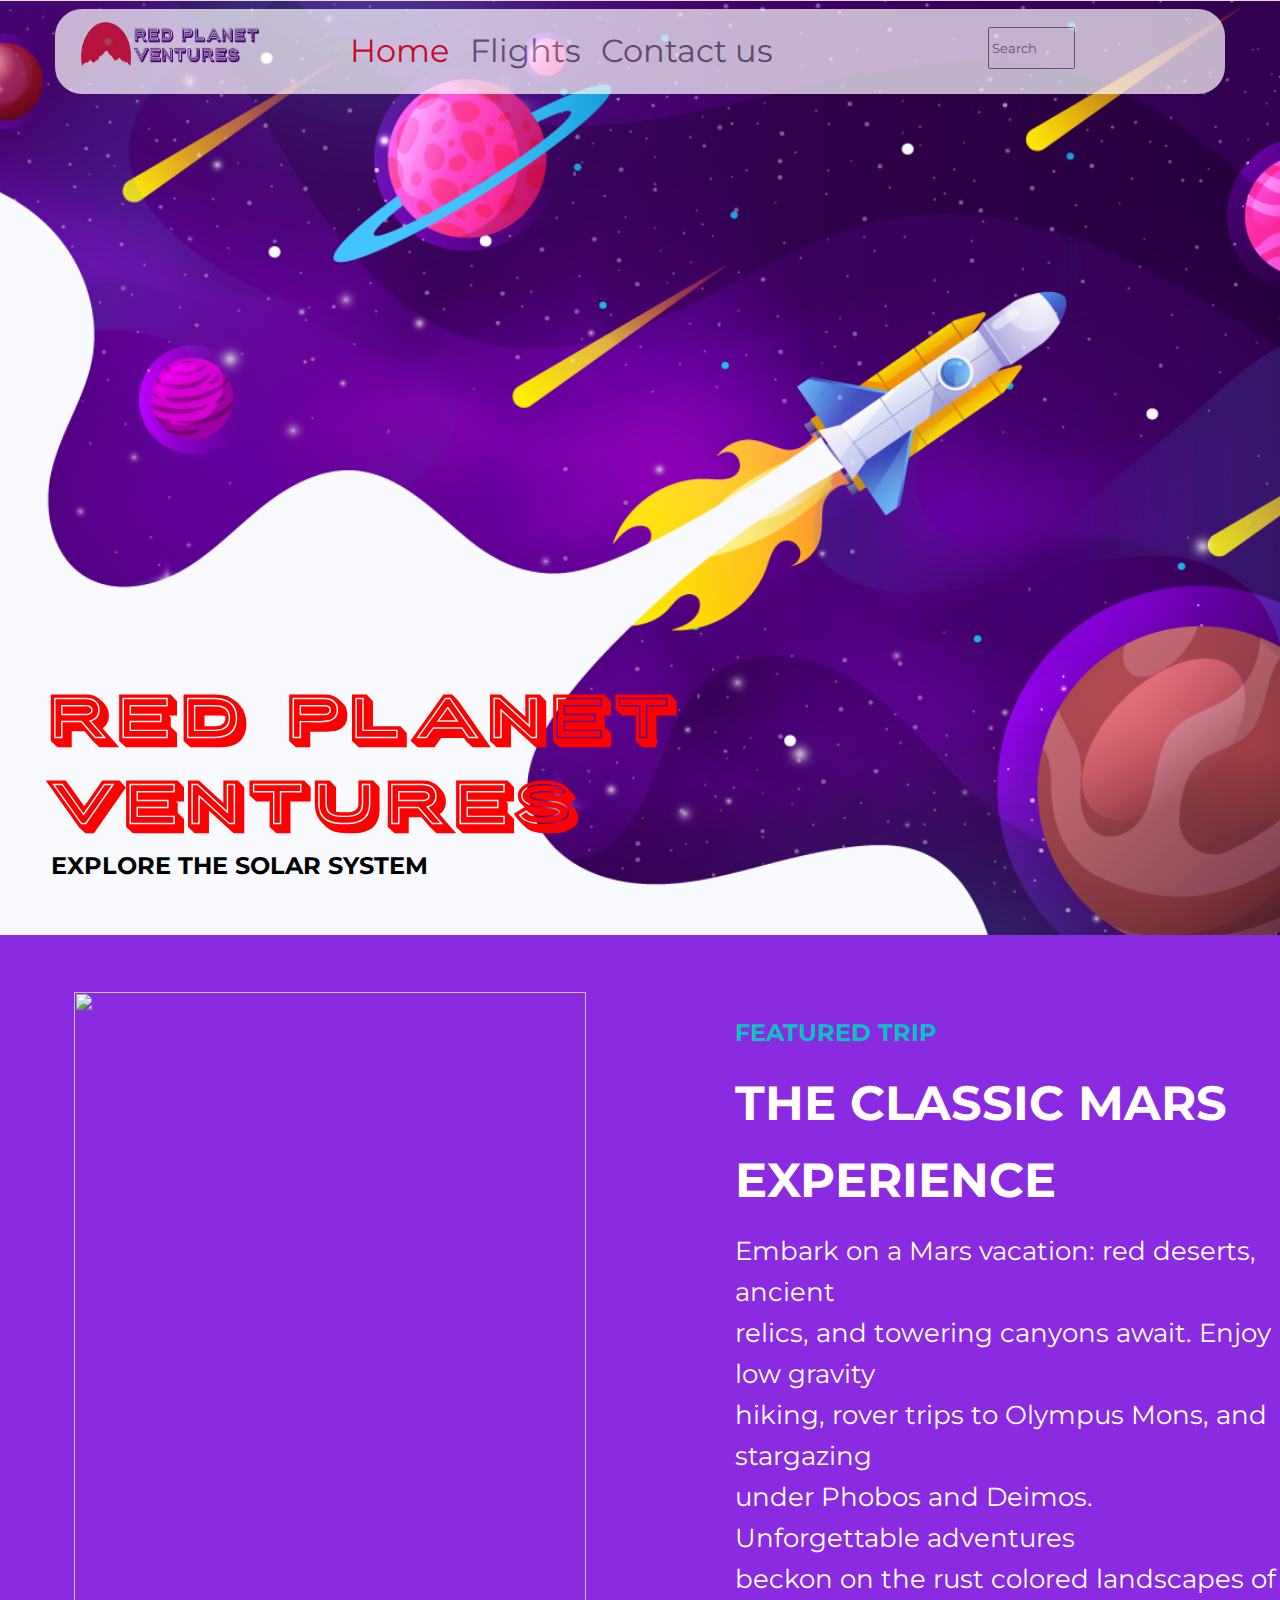
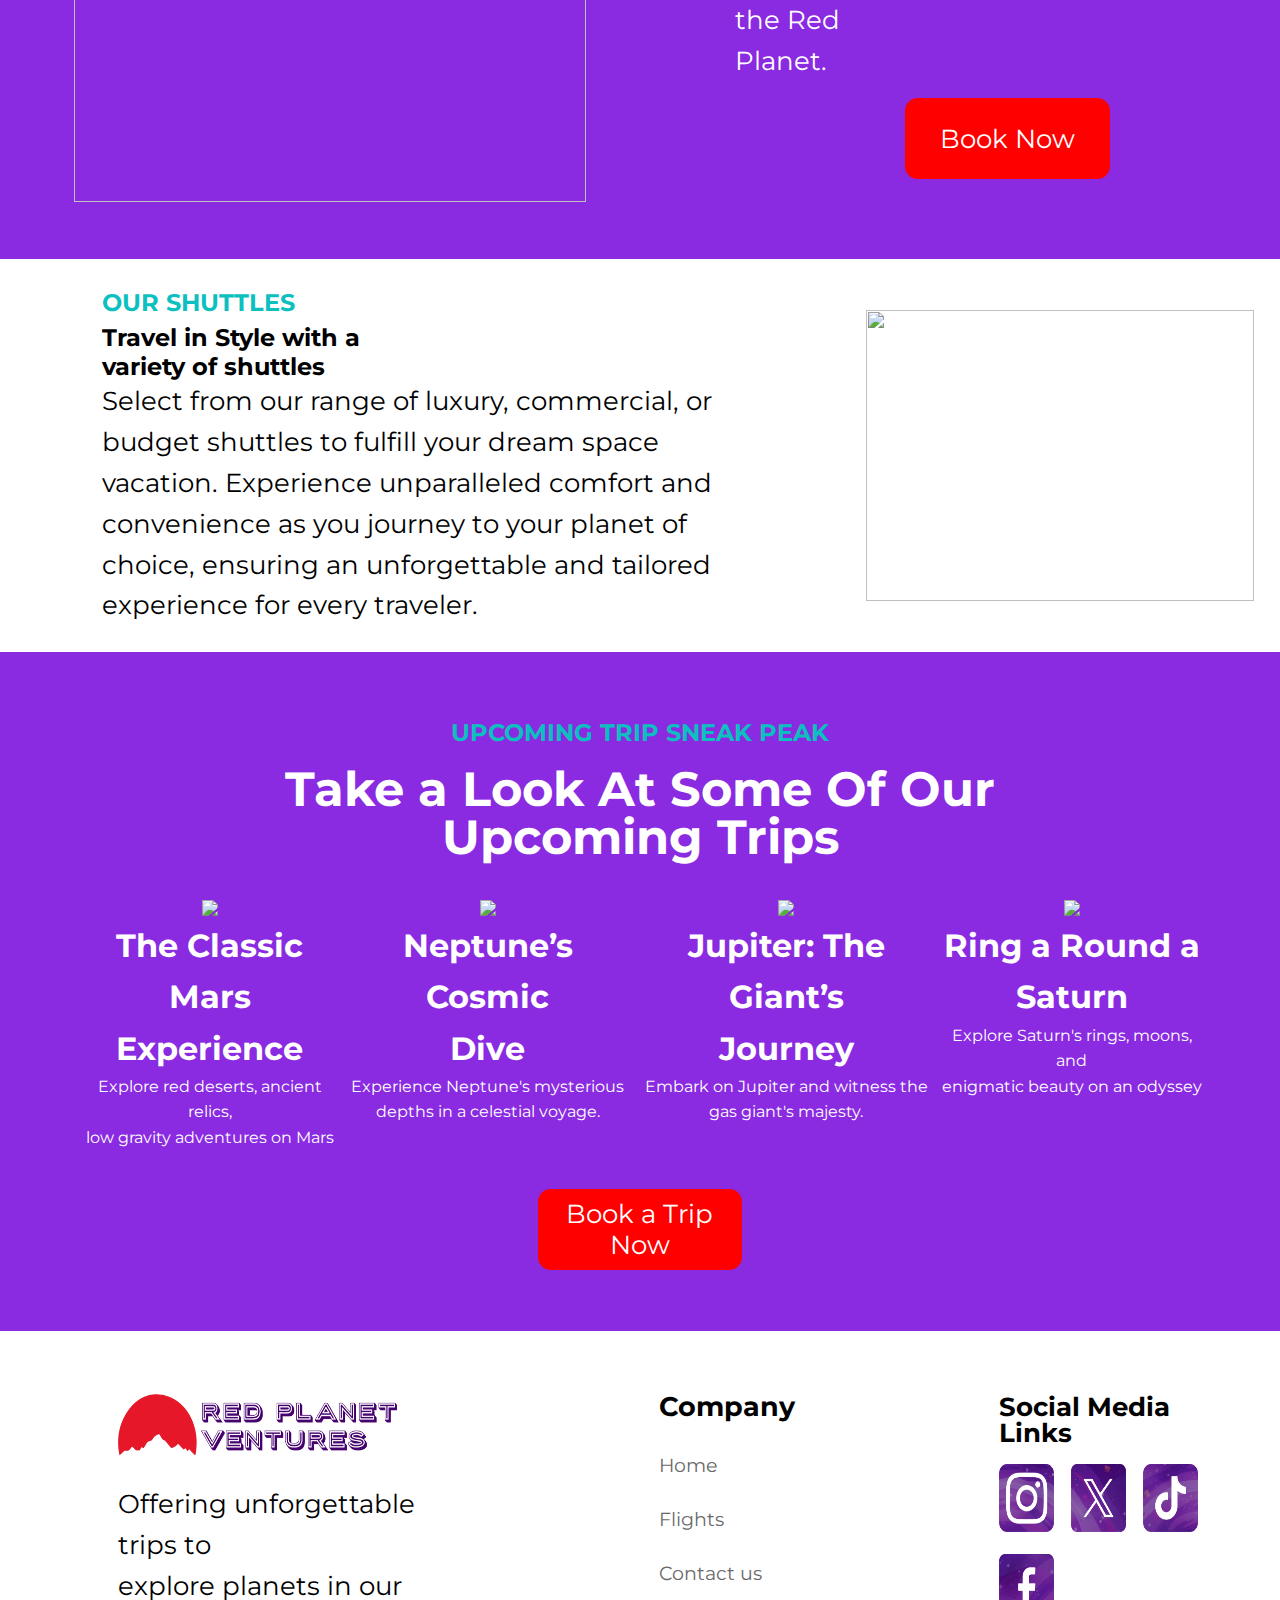
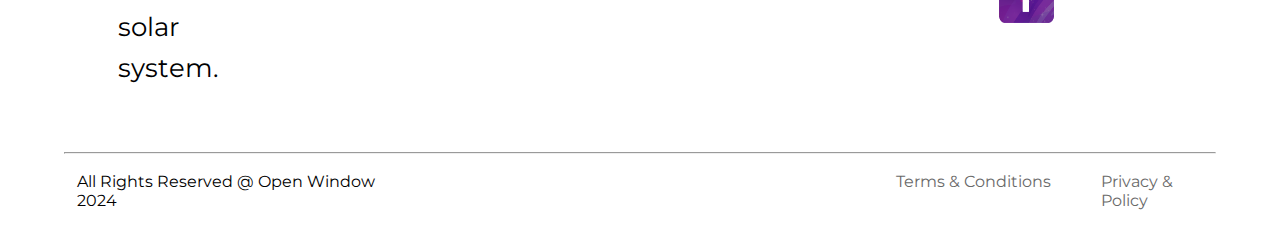
==== commit 650ddd0f: "04/04 07:03" ====
--- a/index.html
+++ b/index.html
@@ -153,49 +153,42 @@
   </body>
   <footer>
     <div class="footerFlex">
-      <div style="flex-grow: 1">
+      <div class="logoFoot">
         <img class="footLogo" src="assets/Images/logo.png" />
         <p class="text">
           Offering unforgettable trips to<br />explore planets in our solar<br />system.
         </p>
       </div>
-      <div style="flex-grow: 1">
-        <h3 class>Company</h3>
+      <div class="footCompany">
+        <h3 class style="padding-bottom: 2vh; font-size: 1.4em; line-height:1;">Company</h3>
         <a href="index.html">Home</a>
         <a href="pages/about_us.html">Flights</a>
         <a href="pages/contact.html">Contact us</a>
       </div>
-      <div style="flex-grow: 3">
-        <h3>Social Media Links</h3>
-        <div class="socialFlex">
-          <div>
+      <div class="socialFlex">
+        <h3 style="font-size: 1.6em; line-height:1;">Social Media Links</h3>
+        <div class="socialImgFlex">
             <a href=""
               ><img class="socialImg" src="assets/Images/smInstagram.png"
             /></a>
-          </div>
-          <div>
             <a href=""><img class="socialImg" src="assets/Images/smX.png" /></a>
-          </div>
-          <div>
             <a href=""
               ><img class="socialImg" src="assets/Images/smTicktock.png"
             /></a>
-          </div>
-          <div>
             <a href=""
               ><img class="socialImg" src="assets/Images/smFacebook.png"
             /></a>
-          </div>
         </div>
       </div>
     </div>
-    <hr />
-    <div class="footContainer">
-      <div style="flex-grow: 10">
+  </div>
+  <hr / style="margin-left: 5vw; margin-right: 5vw;">
+    <div class="importantAnc" >
+      <div style="width:300vw; padding-right: 40vw;"">
         <p>All Rights Reserved @ Open Window 2024</p>
       </div>
-      <div style="flex-grow: 1"><a href="">Terms & Conditions</a></div>
-      <div style="flex-grow: 1"><a href="">Privacy & Policy</a></div>
+      <div style="width: 200vw; padding-right: 0vw;"><a href="">Terms & Conditions</a></div>
+      <div style="width:100vw"><a href="">Privacy & Policy</a></div>
     </div>
   </footer>
 </html>
--- a/css/main.css
+++ b/css/main.css
@@ -178,9 +178,10 @@
   color: #ffffff;
   font-size: 1.6em;
   display: inline-block;
-  padding: 1vh 2.8vw;
-  height: 6vh;
-  border-radius: 0.5vw;
+  padding: 1vh 1vw;
+  height: 9vh;
+  width: 16vw;
+  border-radius: 1vw;
   border: red;
 }
 
@@ -189,27 +190,6 @@
   padding-top: 3%;
 }
 
-.footerFlex {
-  display: flex;
-  padding: 5.6vh 3.2vw 5.6vh 3.2vw;
-}
-
-.socialFlex {
-  display: flex;
-}
-
-.socialImg {
-  width: 2.35vw;
-  height:4.2vh;
-}
-
-.footContainer {
-  display: flex;
-}
-.footLogo {
-  width: 35%;
-  height: 35%;
-}
 .shuttleFlex {
   display: flex;
   justify-content: left;
@@ -317,3 +297,45 @@
 #contactForm {
   padding: 7vh 14vw;
 }
+
+.footLogo{
+  width: 22vw;
+  height: 7vh;
+  padding-bottom: 3vh;
+}
+
+.logoFoot{
+  display: flex;
+  flex-direction: column;
+  padding-right: 16vw;
+  padding-left: 6vw;
+}
+.footCompany{
+  display: flex;
+  flex-direction: column;
+  padding-right: 10vw;
+  font-size: 1.2em;
+  line-height: 2.8;
+}
+
+.footerFlex {
+  display: flex;
+  padding: 7vh 3.2vw 7vh 3.2vw;
+}
+
+
+.socialImg {
+  width: 4.3vw;
+  height:7.64vh;
+  padding-right:1vw;
+  padding-top: 2vh;
+}
+.socialFlex{
+  padding-left: 6vw;
+}
+
+.importantAnc{
+  display: flex;
+  flex-direction: row;
+  padding: 2vh 6vw;
+}
--- a/css/main.css
+++ b/css/main.css
@@ -178,9 +178,10 @@
   color: #ffffff;
   font-size: 1.6em;
   display: inline-block;
-  padding: 1vh 2.8vw;
-  height: 6vh;
-  border-radius: 0.5vw;
+  padding: 1vh 1vw;
+  height: 9vh;
+  width: 16vw;
+  border-radius: 1vw;
   border: red;
 }
 
@@ -189,27 +190,6 @@
   padding-top: 3%;
 }
 
-.footerFlex {
-  display: flex;
-  padding: 5.6vh 3.2vw 5.6vh 3.2vw;
-}
-
-.socialFlex {
-  display: flex;
-}
-
-.socialImg {
-  width: 2.35vw;
-  height:4.2vh;
-}
-
-.footContainer {
-  display: flex;
-}
-.footLogo {
-  width: 35%;
-  height: 35%;
-}
 .shuttleFlex {
   display: flex;
   justify-content: left;
@@ -317,3 +297,45 @@
 #contactForm {
   padding: 7vh 14vw;
 }
+
+.footLogo{
+  width: 22vw;
+  height: 7vh;
+  padding-bottom: 3vh;
+}
+
+.logoFoot{
+  display: flex;
+  flex-direction: column;
+  padding-right: 16vw;
+  padding-left: 6vw;
+}
+.footCompany{
+  display: flex;
+  flex-direction: column;
+  padding-right: 10vw;
+  font-size: 1.2em;
+  line-height: 2.8;
+}
+
+.footerFlex {
+  display: flex;
+  padding: 7vh 3.2vw 7vh 3.2vw;
+}
+
+
+.socialImg {
+  width: 4.3vw;
+  height:7.64vh;
+  padding-right:1vw;
+  padding-top: 2vh;
+}
+.socialFlex{
+  padding-left: 6vw;
+}
+
+.importantAnc{
+  display: flex;
+  flex-direction: row;
+  padding: 2vh 6vw;
+}
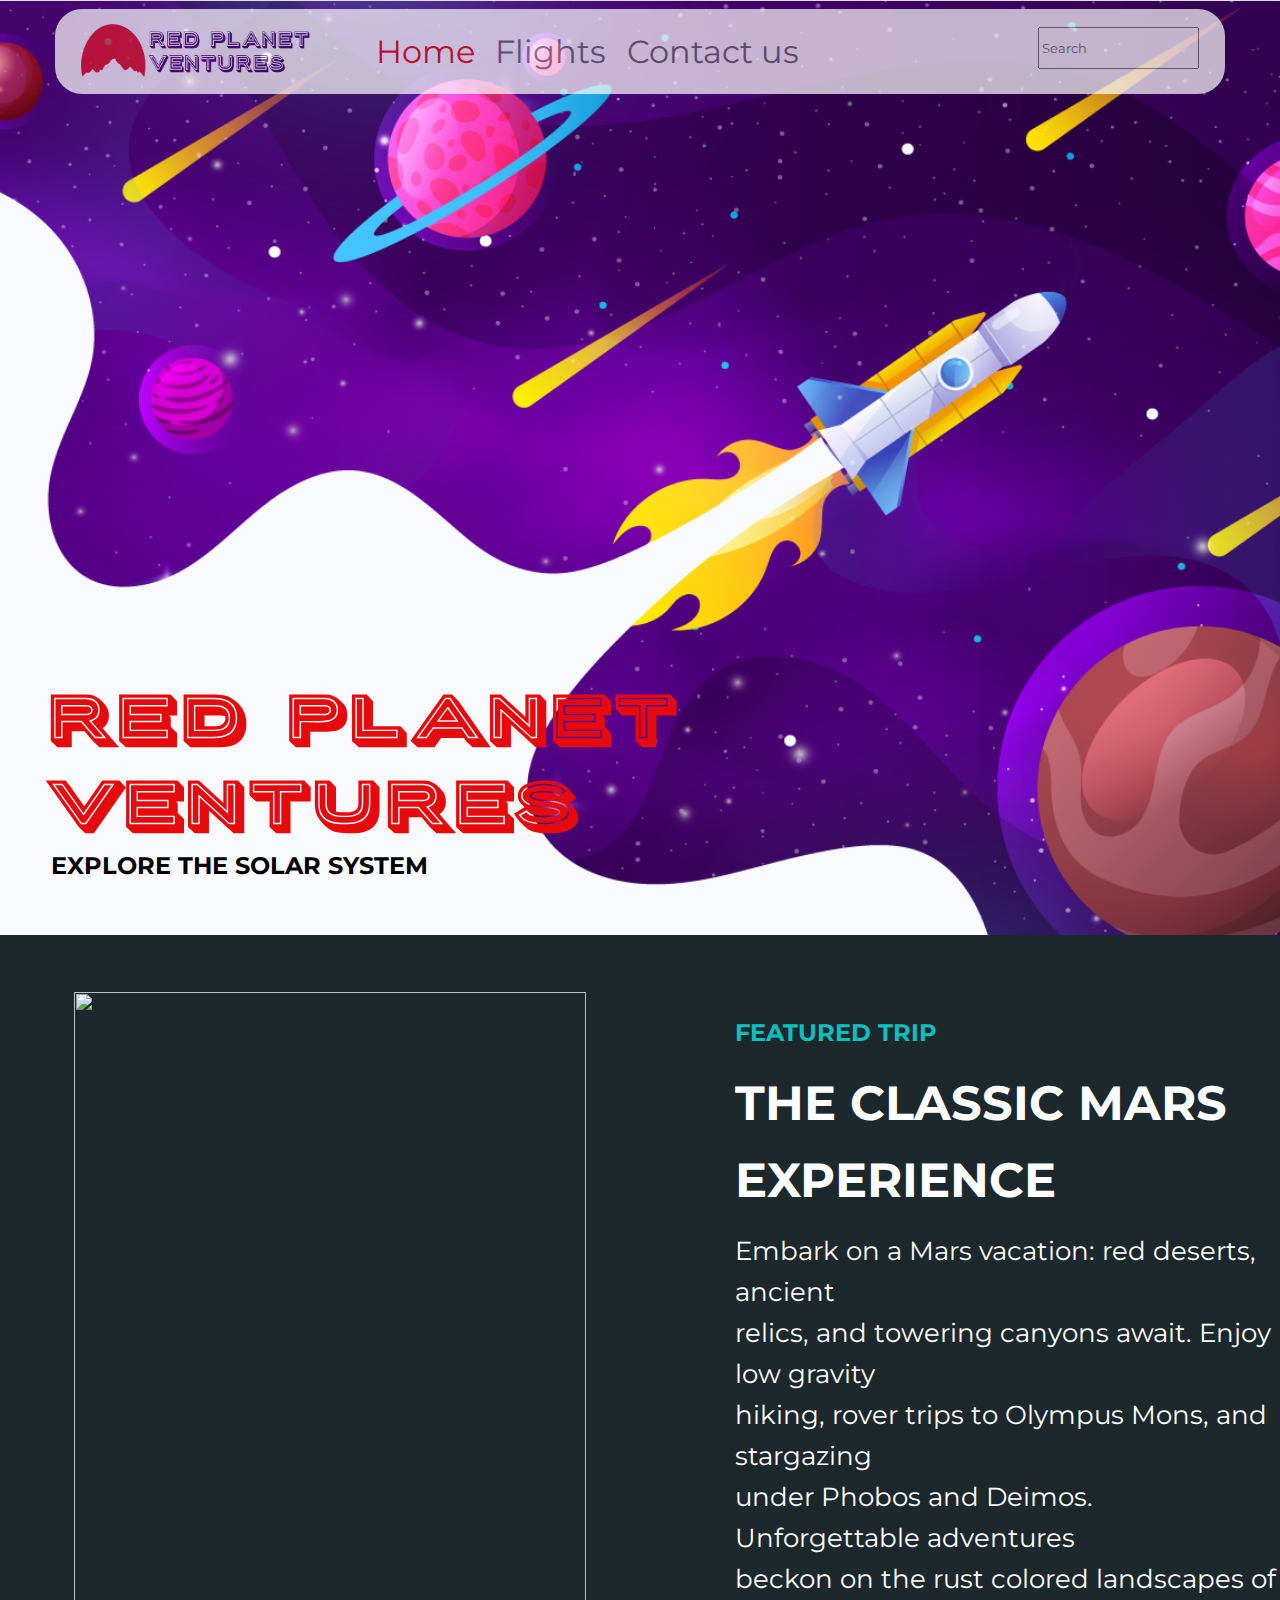
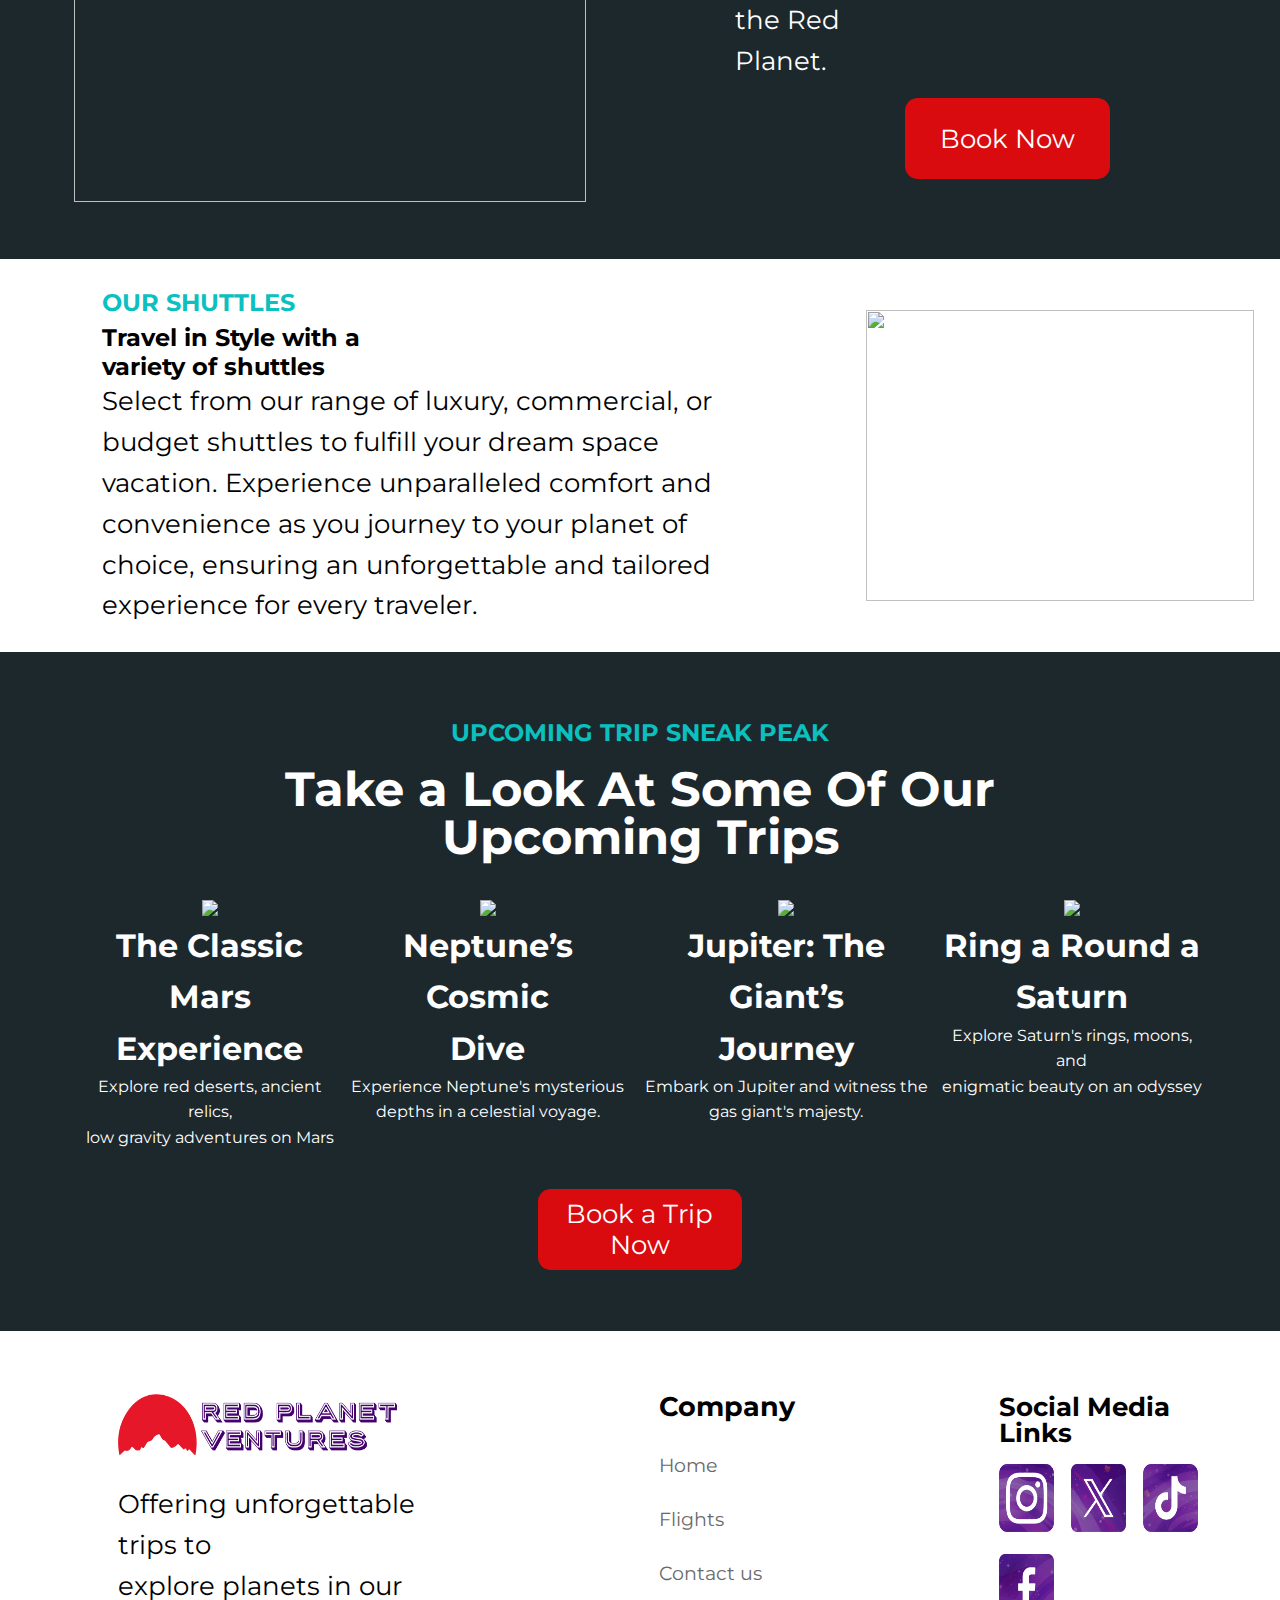
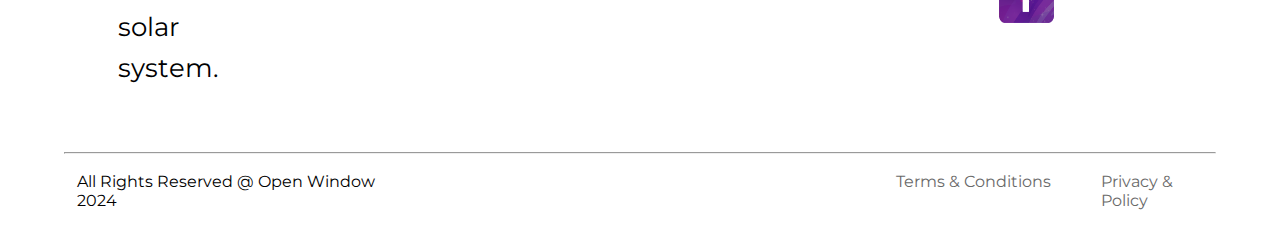
==== commit 62f7d85b: "05/04 13:58" ====
--- a/index.html
+++ b/index.html
@@ -13,6 +13,8 @@
     <link rel="stylesheet" href="css/main.css">
 
     <link rel="stylesheet" href="css/main.css" />
+
+    <title>Home</title>
   </head>
   <body>
     <header class="homeHero">
--- a/css/main.css
+++ b/css/main.css
@@ -18,7 +18,7 @@
   color: dimgrey;
 }
 #active {
-  color: red;
+  color: #e70a0d;
 }
 
 .heroText {
@@ -32,7 +32,7 @@
 
 .homeHeading1 {
   font-family: "Porter Sans Block";
-  color: red;
+  color: #e70a0d;
   font-size: 3.75em;
 }
 
@@ -62,6 +62,7 @@
 }
 .topNavBar {
   display: flex;
+  align-items: center;
   margin-left: auto;
   margin-right: auto;
   padding: 1vh 0.4vw 1vh 0.4vw;
@@ -70,11 +71,11 @@
 
 .classSearch {
   width: 30%;
-  text-align: center;
+  text-align: right;
   padding-bottom: 1.4vh;
 }
 #search {
-  width: 100%;
+  width: auto;
   height: 100%;
   margin: 0;
   padding: 0;
@@ -82,18 +83,18 @@
 #search input {
   align-items: end;
   height: 4vh;
-  width: 6.2vw;
+  width: 12vw;
 }
 
 .navImg {
-  width:14vw;
-  height: 5vh;
+  align-self: center;
+  width:18vw;
+  height: 6vh;
   opacity: 100%;
 }
-.navContainer {
-}
+
 .aSection {
-  background-color: blueviolet;
+  background-color: #1d282d;
   color: #ffffff;
   padding-top: 2%;
   padding-bottom: 2%;
@@ -174,7 +175,7 @@
 
 .tripButton {
   text-align: center;
-  background-color: red;
+  background-color: #e70a0ded;
   color: #ffffff;
   font-size: 1.6em;
   display: inline-block;
@@ -182,7 +183,7 @@
   height: 9vh;
   width: 16vw;
   border-radius: 1vw;
-  border: red;
+  border: #e70a0d;
 }
 
 .buttonDiv {
@@ -214,7 +215,7 @@
 
 .flightsHero {
   background-image: url(../assets/Images/headerbackBack.png);
-  height: 35vh;
+  height: 40vh;
   width: auto;
   background-position: center;
   background-size: cover;
@@ -262,7 +263,9 @@
 }
 
 .aboutImg {
+  align-content: center;
   padding-left: 5.9vw;
+  padding-right: 1.4vw ;
   padding-top: 2.8vh;
 }
 
@@ -272,31 +275,213 @@
 }
 
 .contactImg {
-  width: 4.7vw;
+  width: 8vw;
   padding-right: 1.4vw;
 }
 
 .contactMedia {
   display: flex;
   flex-direction: column;
-  padding-left: 2.35vw;
-  justify-content: left;
+}
+.location{
+  padding-top: 8vh;
+}
+.contactLeft{
+  display: flex;
+  flex-direction: column;
+  padding-top: 6vh;
+  padding-left: 4vw;
+  padding-right: 8vw;
 }
 
 .contactDetails {
   display: flex;
-  justify-content: flex-end;
-  align-items: center;
+  height: 30vh;
+  padding-top: 2vh;
+}
+.formBackground{
+  width: 100%;
+  height: 100%
 }
 
 .contactSection {
   display: flex;
   flex-direction: row;
-  padding-top: 7vhx;
-}
-#contactForm {
-  padding: 7vh 14vw;
-}
+  align-content: center;
+  padding-top: 7vh;
+  padding-bottom: 10vh;
+}
+#contact{
+  background-image: url(../assets/Images/formBack.png);
+  background-size: cover;
+  background-position: right;
+  border-radius: 14px;
+  padding:4vh 4vw;
+  padding-left: 7vw;
+  height: 80vh;
+  width: 36vw
+}
+fieldset{
+  border: medium none !important;
+  margin: 0 0 10px;
+  padding: 4%;
+  width: 12vw;
+  height: 2vh;
+}
+
+#contact input, #contact textarea{
+  width: 30vw;
+  border: 1px solid #ccc;
+  background-color: #dddddd;
+  margin: 0 0 5px;
+  padding: 10px;
+}
+
+#contact textarea{
+  height: 2vh;
+  max-width: 100%;
+  resize: none;
+}
+
+#contact button{
+  cursor: pointer;
+  width: 250px;
+  border: none;
+  background-color: #28c7cc;
+  color: #ffffff;
+  padding: 10px;
+}
+
+#contact input:hover, #contact textarea:hover{
+  border: 2px solid #242424;
+  resize: none;
+}
+
+#contact input:focus, #contact textarea:focus{
+  outline: 0;
+  border: 3px solid #e91212;
+}
+
+#contact button:hover{
+  background-color: #000000;
+  color: #ffffff;
+}
+
+.flightA{
+  display: flex;
+  background-color: white;
+  padding: 10vh 8vw 6vh 8vw;
+}
+.productInfo{
+  display: flex;
+  flex-direction: column;
+}
+.aProdHead{
+  color: black;
+  font-size: 2.5em;
+  line-height: 1.8;
+  text-align: left;
+}
+.Price{
+  display: flex;
+
+}
+.aPrice{
+  color: grey;
+  font-size: 2em;
+  line-height: 1.8;
+  text-align: left;
+  padding-right: 1vw;
+}
+
+.aProdInfo{
+  color: black;
+  font-size: 1.6em;
+  line-height: 1.8;
+  text-align: left;
+}
+.specifications{
+  display: flex;
+  flex-direction: column;
+}
+.specText{
+  color: grey;
+  font-size: 1.3em;
+  line-height: 1.8;
+  text-align: left;
+}
+
+.flightB{
+  display: flex;
+  background-color: #1d282d;
+  padding: 10vh 8vw 6vh 8vw;
+}
+.bProdHead{
+  color: white;
+  font-size: 2.5em;
+  line-height: 1.8;
+  text-align: left;
+}
+.bPrice{
+  color: rgb(255, 0, 0);
+  font-size: 2em;
+  line-height: 1.8;
+  text-align: left;
+  padding-right: 1vw;
+}
+
+.bProdInfo{
+  color: white;
+  font-size: 1.6em;
+  line-height: 1.8;
+  text-align: left;
+}
+
+.flightImg{
+  float: left;
+  width: 35vw;
+  padding-right: 7vw;
+}
+.bookButton{
+  text-align: center;
+  background-color: #e70a0d;
+  color: #ffffff;
+  font-size: 1.6em;
+  display: inline-block;
+  padding: 1vh 1vw;
+  height: 9vh;
+  width: 16vw;
+  border-radius: 1vw;
+  border: #e70a0d;
+}
+
+.flightBook{
+  text-align: center;
+  padding-top: 3%;
+  padding-bottom: 3%;
+}
+
+.cartButton {
+  text-align: center;
+  background-color: rgb(0, 0, 0);
+  color: #ffffff;
+  font-size: 1.6em;
+  display: inline-block;
+  padding: 1vh 1vw 1vh 1vw;
+  height: 9vh;
+  width: 16vw;
+  border-radius: 1vw;
+  border: red;
+}
+
+.flightsCart {
+  background-color: #1d282d;
+  text-align:end;
+  padding-right: 6vw;
+  padding-bottom: 10vh;
+  align-self: flex-end;
+}
+
 
 .footLogo{
   width: 22vw;
--- a/css/main.css
+++ b/css/main.css
@@ -18,7 +18,7 @@
   color: dimgrey;
 }
 #active {
-  color: red;
+  color: #e70a0d;
 }
 
 .heroText {
@@ -32,7 +32,7 @@
 
 .homeHeading1 {
   font-family: "Porter Sans Block";
-  color: red;
+  color: #e70a0d;
   font-size: 3.75em;
 }
 
@@ -62,6 +62,7 @@
 }
 .topNavBar {
   display: flex;
+  align-items: center;
   margin-left: auto;
   margin-right: auto;
   padding: 1vh 0.4vw 1vh 0.4vw;
@@ -70,11 +71,11 @@
 
 .classSearch {
   width: 30%;
-  text-align: center;
+  text-align: right;
   padding-bottom: 1.4vh;
 }
 #search {
-  width: 100%;
+  width: auto;
   height: 100%;
   margin: 0;
   padding: 0;
@@ -82,18 +83,18 @@
 #search input {
   align-items: end;
   height: 4vh;
-  width: 6.2vw;
+  width: 12vw;
 }
 
 .navImg {
-  width:14vw;
-  height: 5vh;
+  align-self: center;
+  width:18vw;
+  height: 6vh;
   opacity: 100%;
 }
-.navContainer {
-}
+
 .aSection {
-  background-color: blueviolet;
+  background-color: #1d282d;
   color: #ffffff;
   padding-top: 2%;
   padding-bottom: 2%;
@@ -174,7 +175,7 @@
 
 .tripButton {
   text-align: center;
-  background-color: red;
+  background-color: #e70a0ded;
   color: #ffffff;
   font-size: 1.6em;
   display: inline-block;
@@ -182,7 +183,7 @@
   height: 9vh;
   width: 16vw;
   border-radius: 1vw;
-  border: red;
+  border: #e70a0d;
 }
 
 .buttonDiv {
@@ -214,7 +215,7 @@
 
 .flightsHero {
   background-image: url(../assets/Images/headerbackBack.png);
-  height: 35vh;
+  height: 40vh;
   width: auto;
   background-position: center;
   background-size: cover;
@@ -262,7 +263,9 @@
 }
 
 .aboutImg {
+  align-content: center;
   padding-left: 5.9vw;
+  padding-right: 1.4vw ;
   padding-top: 2.8vh;
 }
 
@@ -272,31 +275,213 @@
 }
 
 .contactImg {
-  width: 4.7vw;
+  width: 8vw;
   padding-right: 1.4vw;
 }
 
 .contactMedia {
   display: flex;
   flex-direction: column;
-  padding-left: 2.35vw;
-  justify-content: left;
+}
+.location{
+  padding-top: 8vh;
+}
+.contactLeft{
+  display: flex;
+  flex-direction: column;
+  padding-top: 6vh;
+  padding-left: 4vw;
+  padding-right: 8vw;
 }
 
 .contactDetails {
   display: flex;
-  justify-content: flex-end;
-  align-items: center;
+  height: 30vh;
+  padding-top: 2vh;
+}
+.formBackground{
+  width: 100%;
+  height: 100%
 }
 
 .contactSection {
   display: flex;
   flex-direction: row;
-  padding-top: 7vhx;
-}
-#contactForm {
-  padding: 7vh 14vw;
-}
+  align-content: center;
+  padding-top: 7vh;
+  padding-bottom: 10vh;
+}
+#contact{
+  background-image: url(../assets/Images/formBack.png);
+  background-size: cover;
+  background-position: right;
+  border-radius: 14px;
+  padding:4vh 4vw;
+  padding-left: 7vw;
+  height: 80vh;
+  width: 36vw
+}
+fieldset{
+  border: medium none !important;
+  margin: 0 0 10px;
+  padding: 4%;
+  width: 12vw;
+  height: 2vh;
+}
+
+#contact input, #contact textarea{
+  width: 30vw;
+  border: 1px solid #ccc;
+  background-color: #dddddd;
+  margin: 0 0 5px;
+  padding: 10px;
+}
+
+#contact textarea{
+  height: 2vh;
+  max-width: 100%;
+  resize: none;
+}
+
+#contact button{
+  cursor: pointer;
+  width: 250px;
+  border: none;
+  background-color: #28c7cc;
+  color: #ffffff;
+  padding: 10px;
+}
+
+#contact input:hover, #contact textarea:hover{
+  border: 2px solid #242424;
+  resize: none;
+}
+
+#contact input:focus, #contact textarea:focus{
+  outline: 0;
+  border: 3px solid #e91212;
+}
+
+#contact button:hover{
+  background-color: #000000;
+  color: #ffffff;
+}
+
+.flightA{
+  display: flex;
+  background-color: white;
+  padding: 10vh 8vw 6vh 8vw;
+}
+.productInfo{
+  display: flex;
+  flex-direction: column;
+}
+.aProdHead{
+  color: black;
+  font-size: 2.5em;
+  line-height: 1.8;
+  text-align: left;
+}
+.Price{
+  display: flex;
+
+}
+.aPrice{
+  color: grey;
+  font-size: 2em;
+  line-height: 1.8;
+  text-align: left;
+  padding-right: 1vw;
+}
+
+.aProdInfo{
+  color: black;
+  font-size: 1.6em;
+  line-height: 1.8;
+  text-align: left;
+}
+.specifications{
+  display: flex;
+  flex-direction: column;
+}
+.specText{
+  color: grey;
+  font-size: 1.3em;
+  line-height: 1.8;
+  text-align: left;
+}
+
+.flightB{
+  display: flex;
+  background-color: #1d282d;
+  padding: 10vh 8vw 6vh 8vw;
+}
+.bProdHead{
+  color: white;
+  font-size: 2.5em;
+  line-height: 1.8;
+  text-align: left;
+}
+.bPrice{
+  color: rgb(255, 0, 0);
+  font-size: 2em;
+  line-height: 1.8;
+  text-align: left;
+  padding-right: 1vw;
+}
+
+.bProdInfo{
+  color: white;
+  font-size: 1.6em;
+  line-height: 1.8;
+  text-align: left;
+}
+
+.flightImg{
+  float: left;
+  width: 35vw;
+  padding-right: 7vw;
+}
+.bookButton{
+  text-align: center;
+  background-color: #e70a0d;
+  color: #ffffff;
+  font-size: 1.6em;
+  display: inline-block;
+  padding: 1vh 1vw;
+  height: 9vh;
+  width: 16vw;
+  border-radius: 1vw;
+  border: #e70a0d;
+}
+
+.flightBook{
+  text-align: center;
+  padding-top: 3%;
+  padding-bottom: 3%;
+}
+
+.cartButton {
+  text-align: center;
+  background-color: rgb(0, 0, 0);
+  color: #ffffff;
+  font-size: 1.6em;
+  display: inline-block;
+  padding: 1vh 1vw 1vh 1vw;
+  height: 9vh;
+  width: 16vw;
+  border-radius: 1vw;
+  border: red;
+}
+
+.flightsCart {
+  background-color: #1d282d;
+  text-align:end;
+  padding-right: 6vw;
+  padding-bottom: 10vh;
+  align-self: flex-end;
+}
+
 
 .footLogo{
   width: 22vw;
